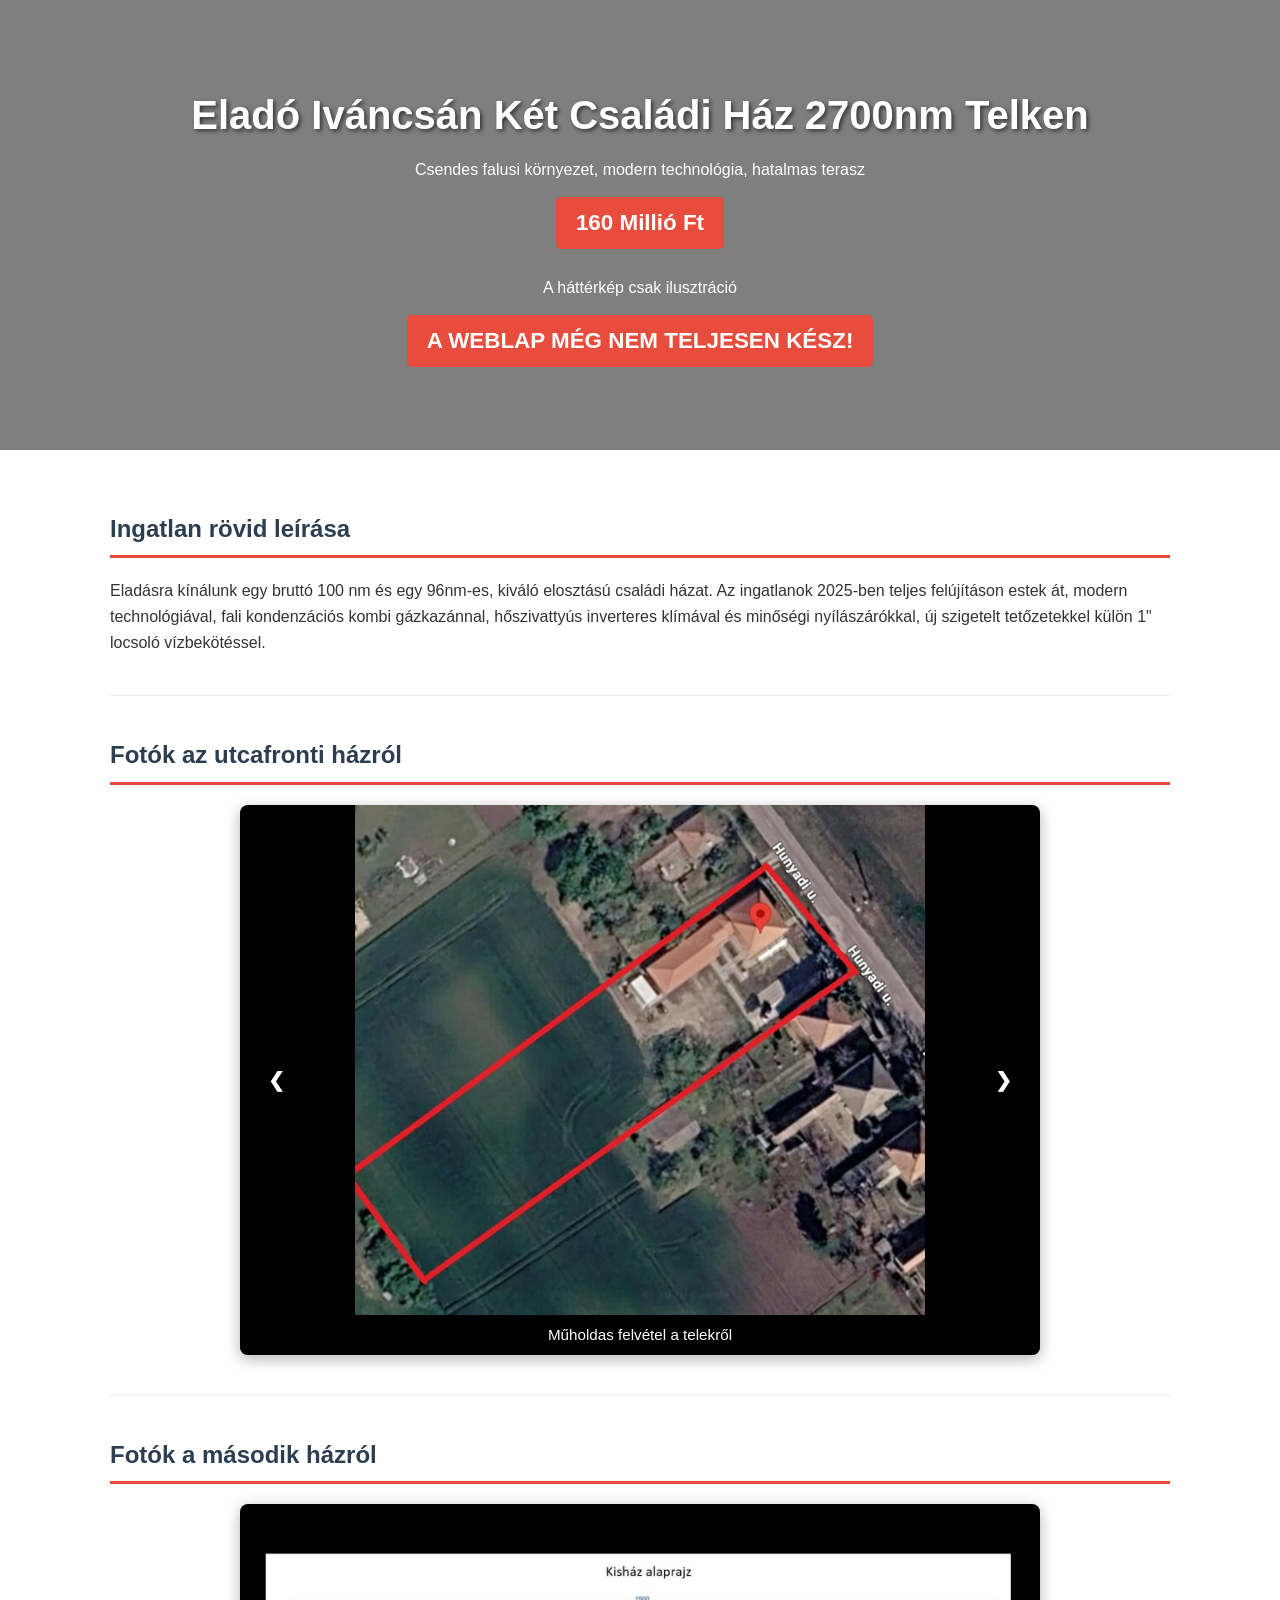
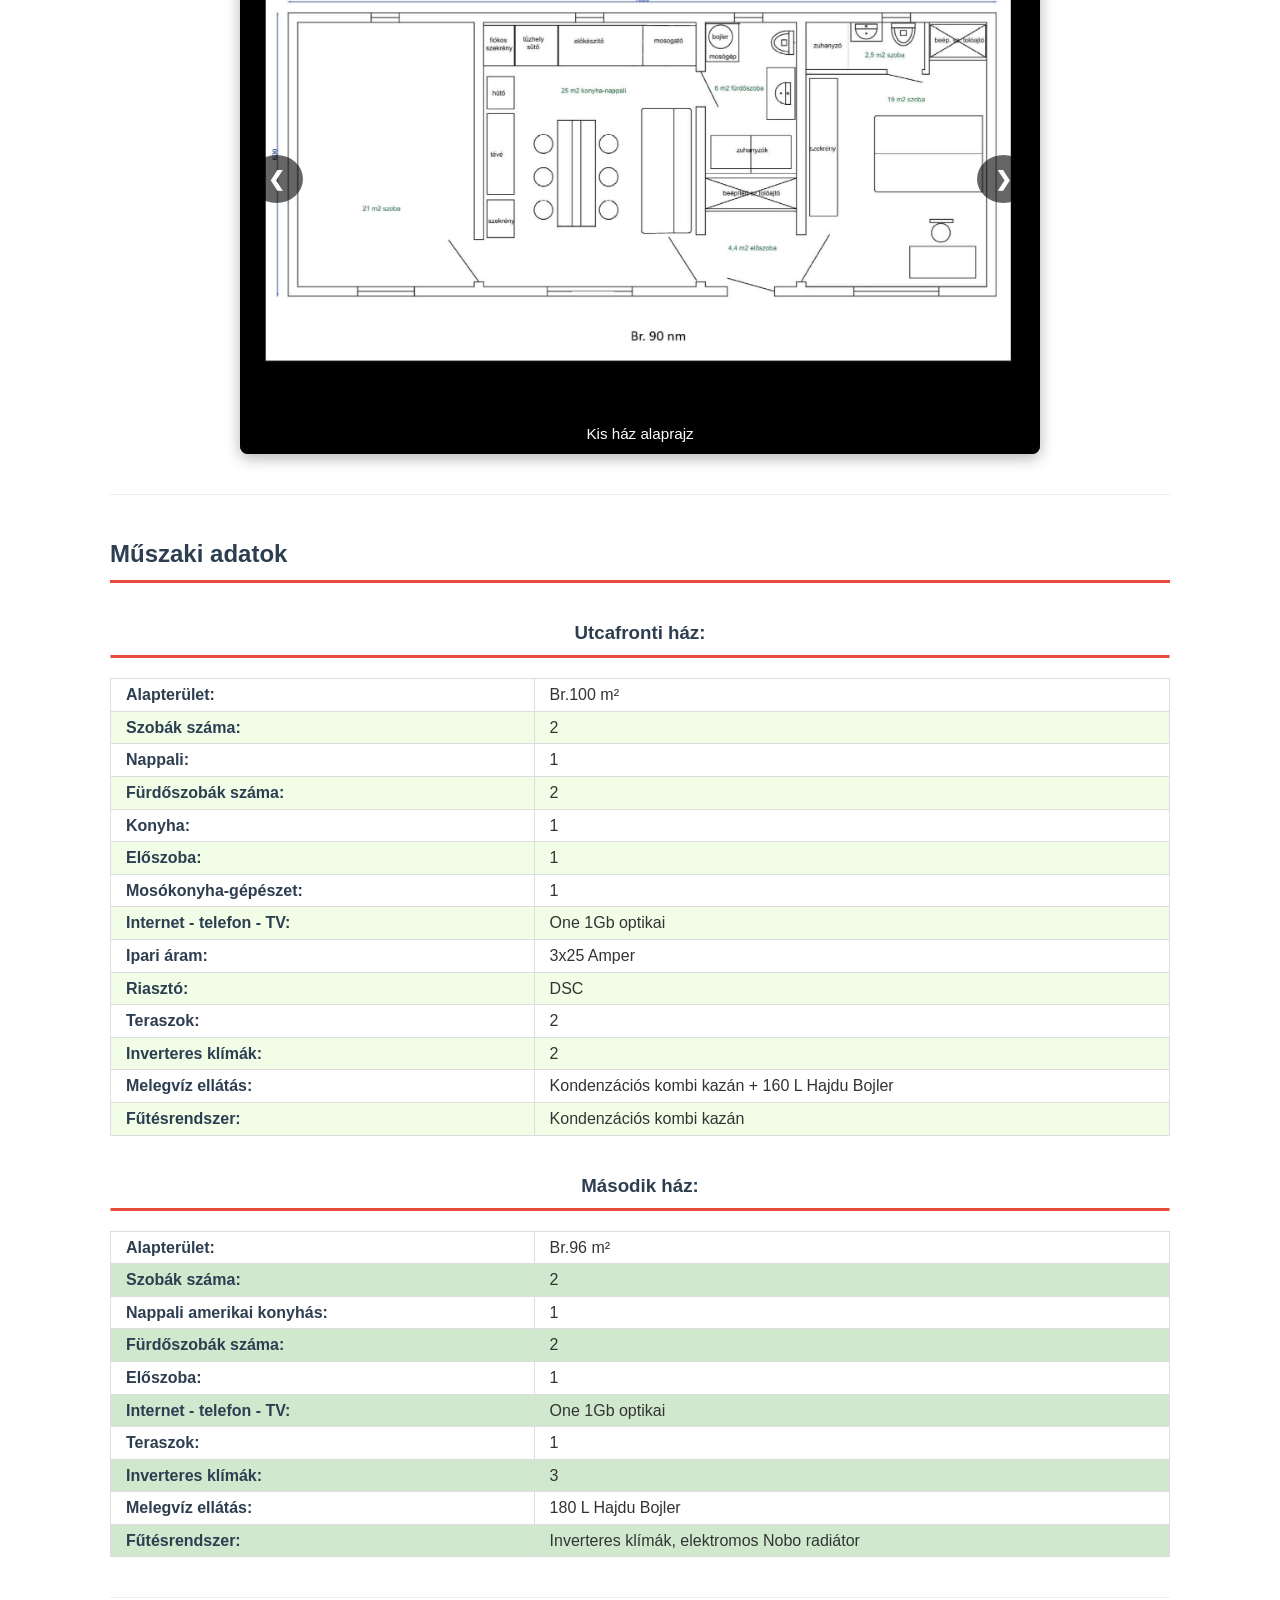
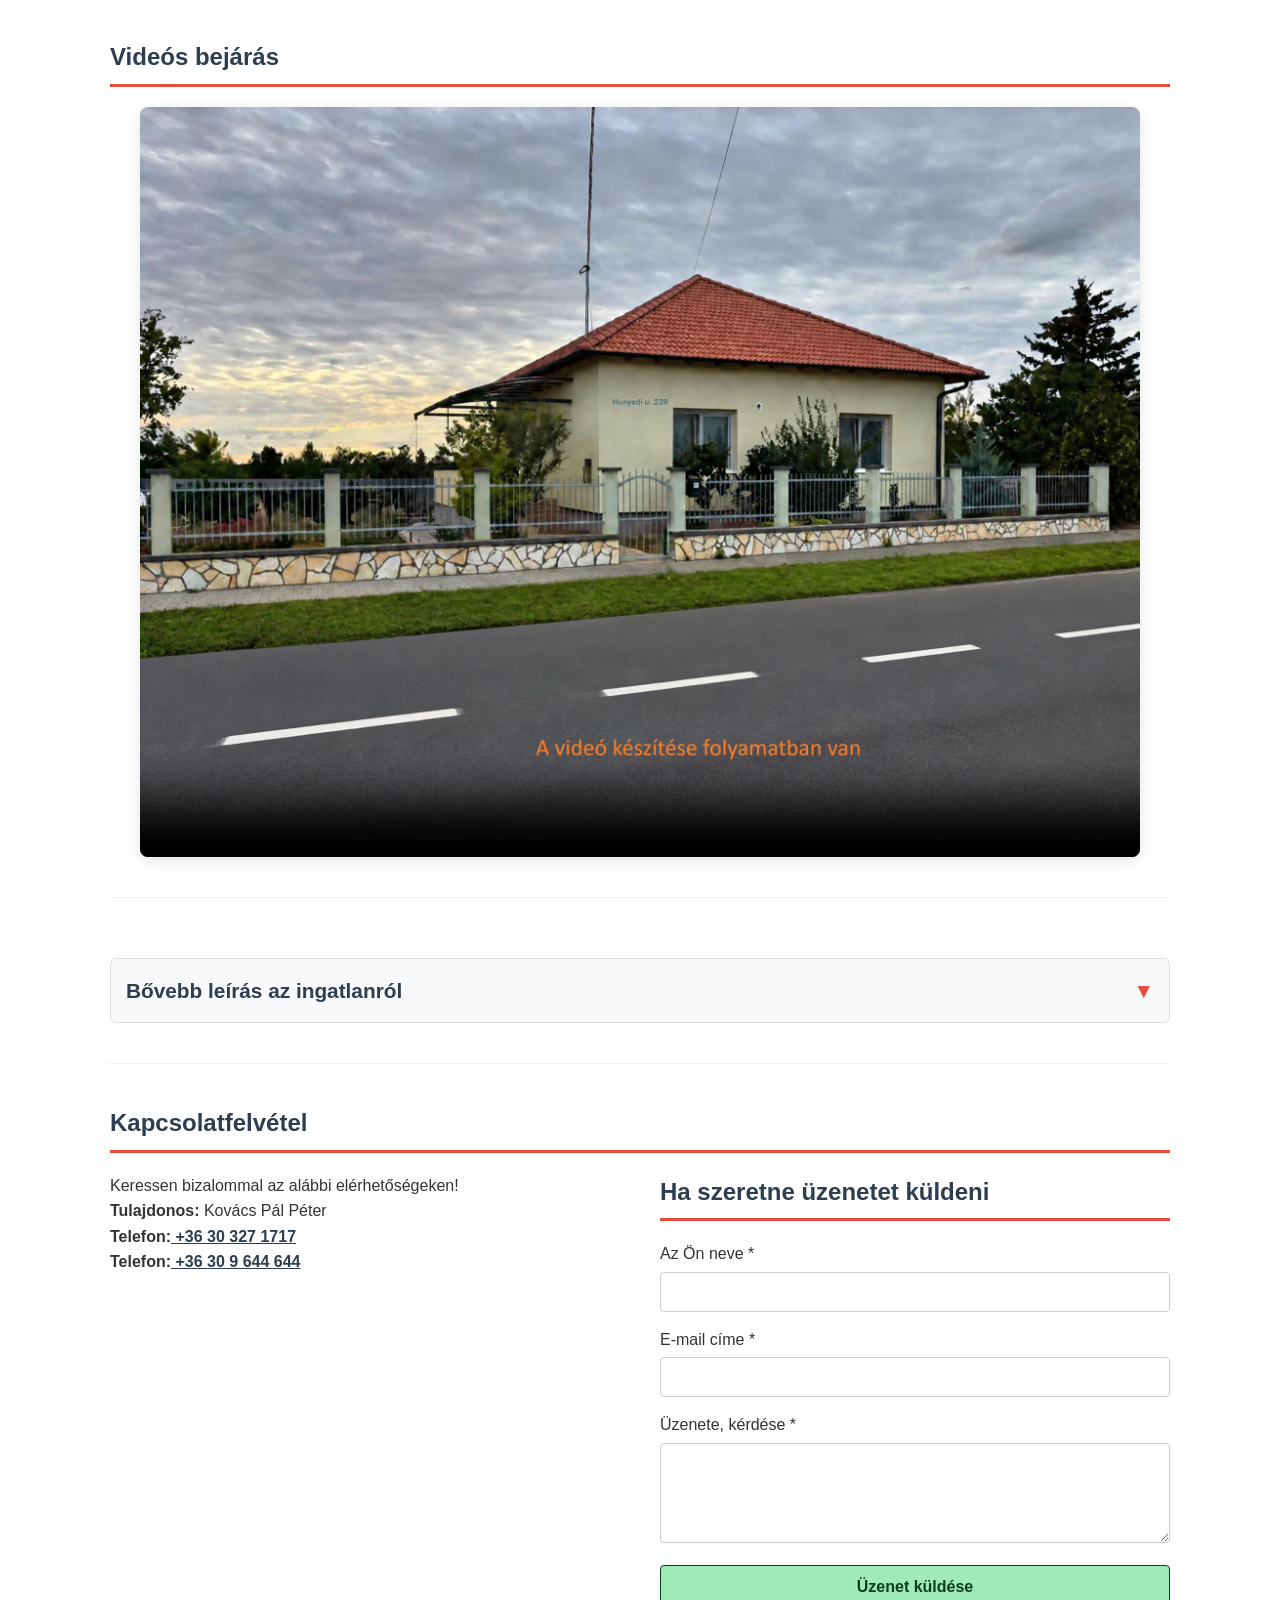
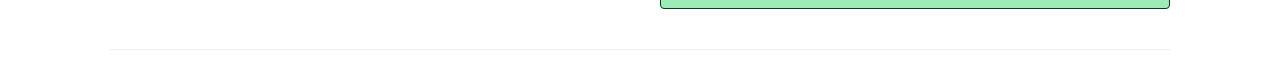
==== index.html @ 89cb0164 "Update image and URL in product schema" ====
<!DOCTYPE html>
<html lang="hu">
	<head>
		<meta charset="UTF-8">
		<meta name="viewport" content="width=device-width, initial-scale=1.0">
		<title>Eladó Családi Ház Iváncsán – Kétgenerációs, modern ingatlan</title>
		
		<!-- Alapvető Keresőoptimalizálási (SEO) beállítások -->
		<meta name="description" content="Eladó két teljesen felújított családi ház Iváncsán, hatalmas 2700 nm-es telken. Modern technológia, hőszivattyús klíma, gázkazán. Nézze meg a fotókat!">
		<meta name="keywords" content="eladó ház Iváncsa, családi ház Iváncsa, ingatlan Iváncsa, kétgenerációs ház Iváncsa, két ház egy telken">
		<meta name="robots" content="index, follow">
		<link rel="canonical" href="https://kamakker.github.io/haz/">

		<!-- STYLE -->
		<link type="text/css" rel="stylesheet" media="all" href="css/index.css">
		
		<!-- JAVASCRIPTEK --> 
		<script type="text/javascript" src="js/galery.js" defer></script>

		<!-- Google Strukturált Adatok -->
		    <script type="application/ld+json">
    {
      "@context": "https://schema.org",
      "@type": "Product",
      "name": "Két családi ház 2700nm telken Iváncsán",
      "description": "Eladó két különálló családi ház Iváncsán egy hatalmas telken. Modern fűtésrendszer, hőszivattyús klímák.",
      "image": "https://kamakker.github.io/haz/img/kert/utcafrontj1.jpg",
      "offers": {
        "@type": "Offer",
        "price": "160000000",
        "priceCurrency": "HUF",
        "priceValidUntil": "2027-12-31",
        "availability": "https://schema.org",
        "url": "https://kamakker.github.io/haz/"
      }
    }
    </script>

		<!-- Közösségi média megjelenés (Facebook, Viber megosztáshoz) -->
		<meta property="og:type" content="website">
		<meta property="og:title" content="Eladó Családi Ház Iváncsán – Kétgenerációs, modern ingatlan">
		<meta property="og:description" content="Eladó két felújított családi ház Iváncsán egy hatalmas, 2700 négyzetméteres telken. Tekintse meg a részleteket!">
		<meta property="og:image" content="https://github.io">
		<meta property="og:url" content="https://kamakker.github.io/haz/">
	</head>

	<body>
		<header class="hero">
			<h1>Eladó Iváncsán Két Családi Ház 2700nm Telken</h1>
			<p>Csendes falusi környezet, modern technológia, hatalmas terasz</p>
			<div class="price-tag">160 Millió Ft</div>
			<p>&nbsp;</p>
			<p>A háttérkép csak ilusztráció</p>
			<p class="price-tag">A WEBLAP MÉG NEM TELJESEN KÉSZ!</p>
		</header>
		
		<div class="container">
			<section id="leiras">
				<h2>Ingatlan rövid leírása</h2>
				<p>Eladásra kínálunk egy bruttó 100 nm és egy 96nm-es, kiváló elosztású családi házat. Az ingatlanok 2025-ben teljes felújításon estek át, modern technológiával, fali kondenzációs kombi gázkazánnal, hőszivattyús inverteres klímával és minőségi nyílászárókkal, új szigetelt tetőzetekkel külön 1" locsoló vízbekötéssel.</p>
			</section>
			
			
			<section id="galeria">
				<h2>Fotók az utcafronti házról</h2>
					<div class="gallery-container">
						<!-- FONTOS: Az ID neve pontosan ez legyen -->
						<div id="utcafrontiContainer"></div> 
						
						<div class="gallery-nav">
							<!-- FONTOS: changeSlide1 függvénnyel hívjuk meg -->
							<button class="prev" onclick="changeSlide1(-1)">&#10094;</button>
							<button class="next" onclick="changeSlide1(1)">&#10095;</button>
						</div>
					</div>

			</section>
			
			<section>
				<h2>Fotók a második házról</h2>
					<div class="gallery-container">
						<!-- FONTOS: Az ID neve pontosan ez legyen -->
						<div id="masodikContainer"></div> 
						
						<div class="gallery-nav">
							<!-- FONTOS: changeSlide2 függvénnyel hívjuk meg -->
							<button class="prev" onclick="changeSlide2(-1)">&#10094;</button>
							<button class="next" onclick="changeSlide2(1)">&#10095;</button>
						</div>
					</div>
			
			</section>
			
			<section id="adatok">
				<h2>Műszaki adatok</h2>
				<table class="specs-table">
					<thead>
						<tr><th colspan="2"><h3>Utcafronti ház:</h3></th></tr>
					</thead>
					<tbody>
						<tr><td class="label">Alapterület:</td><td>Br.100 m²</td></tr>
						<tr><td class="label">Szobák száma:</td><td>2</td></tr>
						<tr><td class="label">Nappali:</td><td>1</td></tr>
						<tr><td class="label">Fürdőszobák száma:</td><td>2</td></tr>
						<tr><td class="label">Konyha:</td><td>1</td></tr>
						<tr><td class="label">Előszoba:</td><td>1</td></tr>
						<tr><td class="label">Mosókonyha-gépészet:</td><td>1</td></tr>
						<tr><td class="label">Internet - telefon - TV:</td><td>One 1Gb optikai</td></tr>
						<tr><td class="label">Ipari áram:</td><td>3x25 Amper</td></tr>
						<tr><td class="label">Riasztó:</td><td>DSC</td></tr>
						<tr><td class="label">Teraszok:</td><td>2</td></tr>
						<tr><td class="label">Inverteres klímák:</td><td>2</td></tr>
						<tr><td class="label">Melegvíz ellátás:</td><td>Kondenzációs kombi kazán + 160 L Hajdu Bojler</td></tr>
						<tr><td class="label">Fűtésrendszer:</td><td>Kondenzációs kombi kazán</td></tr>
					</tbody>
				</table>
				
				<table class="specs-table1">
					<thead>
						<tr><th colspan="2"><h3>Második ház:</h3></th></tr>
					</thead>
					<tbody>
						<tr><td class="label">Alapterület:</td><td>Br.96 m²</td></tr>
						<tr><td class="label">Szobák száma:</td><td>2</td></tr>
						<tr><td class="label">Nappali amerikai konyhás:</td><td>1</td></tr>
						<tr><td class="label">Fürdőszobák száma:</td><td>2</td></tr>
						<tr><td class="label">Előszoba:</td><td>1</td></tr>
						<tr><td class="label">Internet - telefon - TV:</td><td>One 1Gb optikai</td></tr>
						<tr><td class="label">Teraszok:</td><td>1</td></tr>
						<tr><td class="label">Inverteres klímák:</td><td>3</td></tr>
						<tr><td class="label">Melegvíz ellátás:</td><td>180 L Hajdu Bojler</td></tr>
						<tr><td class="label">Fűtésrendszer:</td><td>Inverteres klímák, elektromos Nobo radiátor</td></tr>
					</tbody>
				</table>
			</section>
			
<section id="video">
				<h2>Videós bejárás</h2>
				<div class="video-wrapper">
					<video controls poster="img/kert/utcafrontj1.jpg" style="width: 100%; height: auto;">
						<source src="https://www.w3schools.com/html/mov_bbb.mp4" type="video/mp4">
					</video>
				</div>
			</section>
			
			<section id="plusz">
				<details>
					<summary>Bővebb leírás az ingatlanról</summary>
					<div class="details-content">
						<br>
						<p>Eladó Iváncsán (Fejér Megye) két önálló családi ház 2700nm telken.</p>
						<p>A telek kb. 50%-a ki lett adva művelésre, a 40%-a 3-4 éves gyümölcsfákkal és csemegeszőlővel van betelepítve, 10%-a virágoskert.</p>
						<p>A gyümölcsös kert és a virágoskert automata öntözőrendszerrel van ellátva.</p>
						<p>A házakhoz hatalmas, térköves, részben murvás parkoló tartozik, akár 6-8 autó is be tud állni.</p>
						<p>Az utcafronti kerítés fémelemei és a kapuk is tüzihorgany bevonattal lettek ellátva (nem szükséges festeni), a kerítésalap masszív beton, természetes kővel ellátva és impregnálva.</p>
						<p>A nagykapu kétszárnyas, működtetése Belinka márkájú karos kapunyitóval, ugrókódos távirányítóval történik.</p>
						<p>A parkoló ledvilágítással bevilágítható, ami szintén a kapu távirányító egyik gombjával kapcsolható be illetve ki.</p>
						<p>Az épületek 3 éve teljes átalakításon, modernizáláson mentek át. A csupasz falazatok maradtak csak. 100%-ban cserélve lett a tetőrendszer, a nyílászárók, az elektromos rendszer, az ivóvízrendszer, a csatornarendszer, a fűtésrendszer, a vakolatot és burkolatok.</p>
						<p>A Házak 10 cm hőszigetelést kaptak, így nagyon kedvezőek lettek az energia költségek.</p>
						<p>Az utcafronti ház konyhája, fürdőszobája, előszobája és a gépészeti helység padlófűtéssel van ellátva, a szobák lapradiátorral fűtöttek.</p>
						<p>A hűtésről 2 db. inverteres klima gondoskodik</p>
						<p>A ház riasztóval ellátott, One 1Gb-os optikai kábel biztosítja az internet elérést, a telefon és a TV szolgáltatást.</p>
						<p>Az épületekhez tartozik egy fedett kis kávézó terasz és egy nagy részben (90%) fedett terasz is</p>
						<p>Az utcafronti ház alatt pince található három különálló helységgel, az egyik külön is zárható</p>
						<p>A második ház teljes egészében klimatizált, a nyílászárók szúnyoghálóval ellátottak</p>
						<p>A kertben található egy 12 méter mély ásott kút, melynek víze a pincébe elhelyezett 1000l IBC tartályba szivattyúzható (a KPE vezeték kiépítve)</p>
						<p>A kút mellet található egy esővíz tároló (Kb. 6 m3) amely a tető csatornákból lefolyó vízet gyűjti össze</p>
						<p>A második ház mellett egy 3x6 méteres zárható fém garázs, amely műhely és a kerti szerszámok tárolására is használható</p>
						<p>Az ingatlantól 30 méterre van a buszmegálló, kb. 1000 méterre a vasútállomás</p>
						<p>Kb. 500 méterre van egy nagy Reál bolt, a Polgármesteri Hivatal, Iskola, Óvoda, Uszoda a falu központjában található</p>
						<p>A faluban van Építőanyag kereskedés, Építők Boltja, Autó és gumiszerelő, Üzemenyagtöltő állomás autómosóval stb...</p><br>
						<h3>Miért lenne jó itt lakni?</h3><br>
						<p>Szép, biztonságos község, Rendőrőrs, Polgárőrség vigyázza a rendet, Budapest közelsége, jó munkalehetőségek, jó hivatalvezetés, M6 autópálya két közvetlen felhajtással, gazdálkodási lehetőség, jó levegő, lassabb életvitel</p>
						<h3>Milyen lehetőségekkel rendelkezik az ingatlan?</h3><br>
						<p>Iváncsán épült a Koreai SK Gyár, Kulcson a Hankok Gumigyár ezért nagy igény van bérbevehető ingatlanokra. Az eladó házak egyike vagy akár mindkettő is bérbeadható, (várható jövedelem 800 000-1.000 000 Ft/hó)</p>
						<p>Az ingatlan gazdálkodásra - fóliás zöldségtermesztésre, állattartásra is alkalmas, a lehetőségeknek csak a fantázia adhat határt</p>
						<br>

					</div>
				</details>
			</section>
			
			<section id="kapcsolat">
				<h2>Kapcsolatfelvétel</h2>

				<div class="contact-grid">
					<!-- BAL OLDAL: Csak a tiszta adatok -->
					<div>
						<p>Keressen bizalommal az alábbi elérhetőségeken!</p>
						<p><strong>Tulajdonos:</strong> Kovács Pál Péter</p>
						<p><strong>Telefon:</strong><a href="tel:+36303271717 " style="color: var(--primary); font-weight: bold;"> +36 30 327 1717</a></p>
						<p><strong>Telefon:</strong><a href="tel:+36309644644 " style="color: var(--primary); font-weight: bold;"> +36 30 9 644 644</a></p>
					</div>
					
					<!-- JOBB OLDAL -->
					<div>
						<!-- JAVÍTÁS: bekerült az id="contactForm" -->
						<form action="https://formspree.io/f/xyezyyze" method="POST" id="contactForm">
					
							<div class="form-group">
								<h2>Ha szeretne üzenetet küldeni</h2>
								<label>Az Ön neve *</label>
								<input type="text" name="Név" class="form-control" required>
							</div>	

							<div class="form-group">
								<label>E-mail címe *</label>
								<input type="email" name="Email" class="form-control" required>
							</div>
							
							<div class="form-group">
								<label>Üzenete, kérdése *</label>
								<textarea name="Üzenet" class="form-control" required></textarea>
							</div>
							
							<button type="submit" class="btn-submit">Üzenet küldése</button>
							<div id="formStatus" class="form-status"></div>
						</form>
					</div>			
				</div>
			</section>		
		</div>

			<!-- AJAX küldő és törlő script -->
		<script type="text/javascript" src="js/kuld.js" defer></script>
	</body>
</html>
---- css/index.css ----
:root {
    --primary: #2c3e50;
    --accent: #e74c3c;
    --light: #f8f9fa;
    --dark: #333;
    --h3: #BCFABF;
}
* { box-sizing: border-box; margin: 0; padding: 0; font-family: 'Segoe UI', sans-serif; }
body { color: var(--dark); line-height: 1.6; background-color: #fff; }
.container { max-width: 1100px; margin: 0 auto; padding: 20px; }
.hero {
    background: linear-gradient(rgba(0,0,0,0.5), rgba(0,0,0,0.5)), url('https://images.unsplash.com/photo-1564013799919-ab600027ffc6?auto=format&fit=crop&w=1200&q=80') no-repeat center center/cover;
    height: 50vh; color: white; display: flex; flex-direction: column; justify-content: center; align-items: center; text-align: center; padding: 20px;
}
.hero h1 { font-size: 2.5rem; margin-bottom: 10px; text-shadow: 2px 2px 4px rgba(0,0,0,0.6); }
.price-tag { background-color: var(--accent); padding: 8px 20px; border-radius: 5px; margin-top: 15px; font-weight: bold; font-size: 1.4rem; }
section { padding: 40px 0; border-bottom: 1px solid #eee; }
h2 { color: var(--primary); margin-bottom: 20px; position: relative; padding-bottom: 10px; }
h2::after { content: ''; position: absolute; left: 0; bottom: 0; width: 100%; height: 3px; background-color: var(--accent); display: inline-block; }

h3 { text-align: center; /* Visszakényszeríti a szöveget középre */
    color: var(--primary);
    margin-top: 15px;
    margin-bottom: 20px;
    position: relative;
    padding-bottom: 10px;
    display: inline-block; /* Biztosítja, hogy a díszítővonal pontosan a szöveg közepéhez igazodjon */
    width: 100%;	
}
	
h3::after { 
	content: ''; 
	position: absolute;  
	bottom: 0; 
    left: 50%; /* Elmozdítja a vonal elejét a szöveg közepéig... */
    transform: translateX(-50%); /* ...majd a saját szélességének felével visszahúzza, így tökéletesen középre kerül */
    height: 3px;
    background-color: var(--accent);
	display: inline-block; /* Biztosítja, hogy a díszítővonal pontosan a szöveg közepéhez igazodjon */
    width: 100%; /* A vonal hossza (szélessége) */
}

/* --- GALÉRIA --- */
/* 1. A galéria fix méretű külső doboza fekete háttérrel */
.gallery-container {
    position: relative;
    max-width: 800px;
    margin: 0 auto;
    height: 550px;             /* FIX MAGASSÁG: A konténer mérete fix marad */
    background-color: #000000; /* TISZTA FEKETE HÁTTÉR: Az üres területek feketék lesznek */
    border-radius: 8px;
    box-shadow: 0 4px 15px rgba(0,0,0,0.3);
    overflow: hidden;
}

/* 2. A diák tárolója - kitölti a fix dobozt */
.gallery-slides {
    display: none;
    width: 100%;
    height: 100%;
    position: absolute;
    top: 0;
    left: 0;
}

/* 3. A KÉPEK IGAZÍTÁSA: GARANTÁLTAN TELJES KÉP LEVÁGÁS NÉLKÜL */
.gallery-slides img {
    width: 100%;
    height: calc(100% - 40px); /* Biztosítunk 40px helyet alul a feliratnak */
    object-fit: contain;       /* JAVÍTVA: A teljes képet mutatja, SOHA NEM VÁGJA LE */
    position: absolute;
    top: 0;
    left: 0;
}

/* 4. A feliratcsík - fixen a fekete doboz aljára rögzítve */
.caption-container {
    position: absolute;
    bottom: 0;
    left: 0;
    width: 100%;
    height: 40px;
    line-height: 20px;
    text-align: center;
    background-color: rgba(0, 0, 0, 0.9);
    padding: 10px;
    color: white;
    font-size: 0.95rem;
    box-sizing: border-box;
    z-index: 5;
}

/* 5. A navigációs nyilak - FIXEN KÖZÉPEN */
.gallery-nav {
    position: absolute;
    top: 50%;                  /* Függőlegesen hajszálpontosan középre teszi */
    transform: translateY(-50%);
    width: 100%;
    display: flex;
    justify-content: space-between;
    padding: 0 15px;
    box-sizing: border-box;
    pointer-events: none;      /* Nem takarja le a képet */
    z-index: 10;               /* Biztosan a kép felett marad */
}

.prev, .next {
    cursor: pointer;
    background-color: rgba(0, 0, 0, 0.6);
    color: white;
    font-weight: bold;
    font-size: 24px;
    padding: 12px 18px;
    border-radius: 50%;
    border: 1px solid rgba(255, 255, 255, 0.2);
    user-select: none;
    transition: background-color 0.2s;
    pointer-events: auto;      /* Kattintható marad */
}

.prev:hover, .next:hover {
    background-color: rgba(231, 76, 60, 0.9); /* Rámutatáskor az akcentus színre vált (pl. piros) */
}

/* 6. Mobiloptimalizálás: telefonon alacsonyabb a fix konténer, de a szabályok ugyanazok */
@media (max-width: 768px) {
    .gallery-container {
        height: 380px;         /* Telefonon fixen 380px magas lesz */
    }
    .prev, .next {
        padding: 8px 14px;
        font-size: 18px;
    }
}

.gallery-nav { position: absolute; top: 50%; width: 100%; display: flex; justify-content: space-between; transform: translateY(-50%); padding: 0 10px; z-index: 10; } /* FIX 3: Navigációs gombok előtérbe hozása */
.prev, .next { cursor: pointer; background-color: rgba(0, 0, 0, 0.6); color: white; font-weight: bold; font-size: 20px; padding: 12px 18px; border-radius: 50%; border: none; }
.caption-container { text-align: center; background-color: rgba(0,0,0,0.8); padding: 10px; color: white; }

/* --- MŰSZAKI ADATOK TÁBLÁZATOK --- */
.specs-table, .specs-table1 { width: 100%; border-collapse: collapse; }
.specs-table { margin-bottom: 20px; }

.specs-table tr:nth-child(even) { background-color: #F1FDE7; }
.specs-table1 tr:nth-child(even) { background-color: #D0E9CE; }
.specs-table td, .specs-table1 td { padding: 3px 15px; border: 1px solid #ddd; } /* Javított padding a jobb olvashatóságért */
.specs-table td.label, .specs-table1 td.label { font-weight: bold; color: var(--primary); width: 40%; } /* FIX 1: Második táblázat oszlopszélesség javítás */

/* --- VIDEÓ --- */
.video-wrapper { max-width: 1000px; margin: 0 auto; border-radius: 8px; overflow: hidden; box-shadow: 0 4px 15px rgba(0,0,0,0.1); }
video { width: 100%; display: block; } /* FIX 2: Videó fekete sáv és padding hiba javítása */

/* --- KAPCSOLAT ÉS ŰRLAP --- */
.contact-grid { display: grid; grid-template-columns: 1fr 1fr; gap: 40px; }
.form-group { margin-bottom: 15px; }
.form-group label { display: block; margin-bottom: 5px; font-weight: 500; }
.form-control { width: 100%; padding: 10px; border: 1px solid #ccc; border-radius: 4px; font-size: 1rem; }
textarea.form-control { resize: vertical; height: 100px; }
.btn-submit { background-color: #9DECB7; color: #0C3C1C; padding: 12px 25px; border: 1px solid #0C3C1C; border-radius: 4px; cursor: pointer; font-size: 1rem; font-weight: bold; width: 100%; transition: background-color 0.2s; }
.btn-submit:hover { background-color: #04AA6D; color: white; }
.form-status { 
    margin-top: 15px; 
    padding: 12px; 
    border-radius: 4px; 
    font-weight: bold; 
    display: none; /* Alapértelmezetten rejtve van */
    text-align: center;
    animation: fadeIn 0.3s ease;
}
.status-success { 
    display: block; /* Megjelenítjük */
    background-color: #d4edda; 
    color: #155724; 
    border: 1px solid #c3e6cb; 
}
.status-error { 
    display: block; /* Megjelenítjük */
    background-color: #f8d7da; 
    color: #721c24; 
    border: 1px solid #f5c6cb; 
}

/* --- RESPONSIVE BEÁLLÍTÁSOK (MOBIL) --- */
@media (max-width: 768px) { 
    .contact-grid { grid-template-columns: 1fr; } 
    .gallery-slides img { height: 300px; } /* Kicsit megemeltem a mobil magasságot a jobb arányokért */
    .specs-table td, .specs-table1 td { padding: 8px 10px; font-size: 0.9rem; } /* Mobilon kompaktabb táblázat */
}

/* --- LENYÍLÓ RÉSZ (DETAILS) --- */
details {
    background-color: var(--light);
    border: 1px solid #ddd;
    border-radius: 6px;
    padding: 15px;
    margin-top: 20px;
    transition: all 0.3s ease;
}
details[open] { box-shadow: 0 4px 10px rgba(0,0,0,0.05); }
summary {
    font-size: 1.3rem;
    font-weight: 600;
    color: var(--primary);
    cursor: pointer;
    list-style: none;
    display: flex;
    align-items: center;
    justify-content: space-between;
    user-select: none;
}
summary::-webkit-details-marker { display: none; }
summary::after {
    content: '▼';
    font-size: 1,5rem;
    color: var(--accent);
    transition: transform 0.3s ease;
}
details[open] summary::after { transform: rotate(180deg); }
.details-content {
    margin-top: 15px;
    padding-top: 15px;
    border-top: 1px solid #e0e0e0;
    animation: fadeIn 0.4s ease;
}
@keyframes fadeIn {
    from { opacity: 0; transform: translateY(-5px); }
    to { opacity: 1; transform: translateY(0); }
}
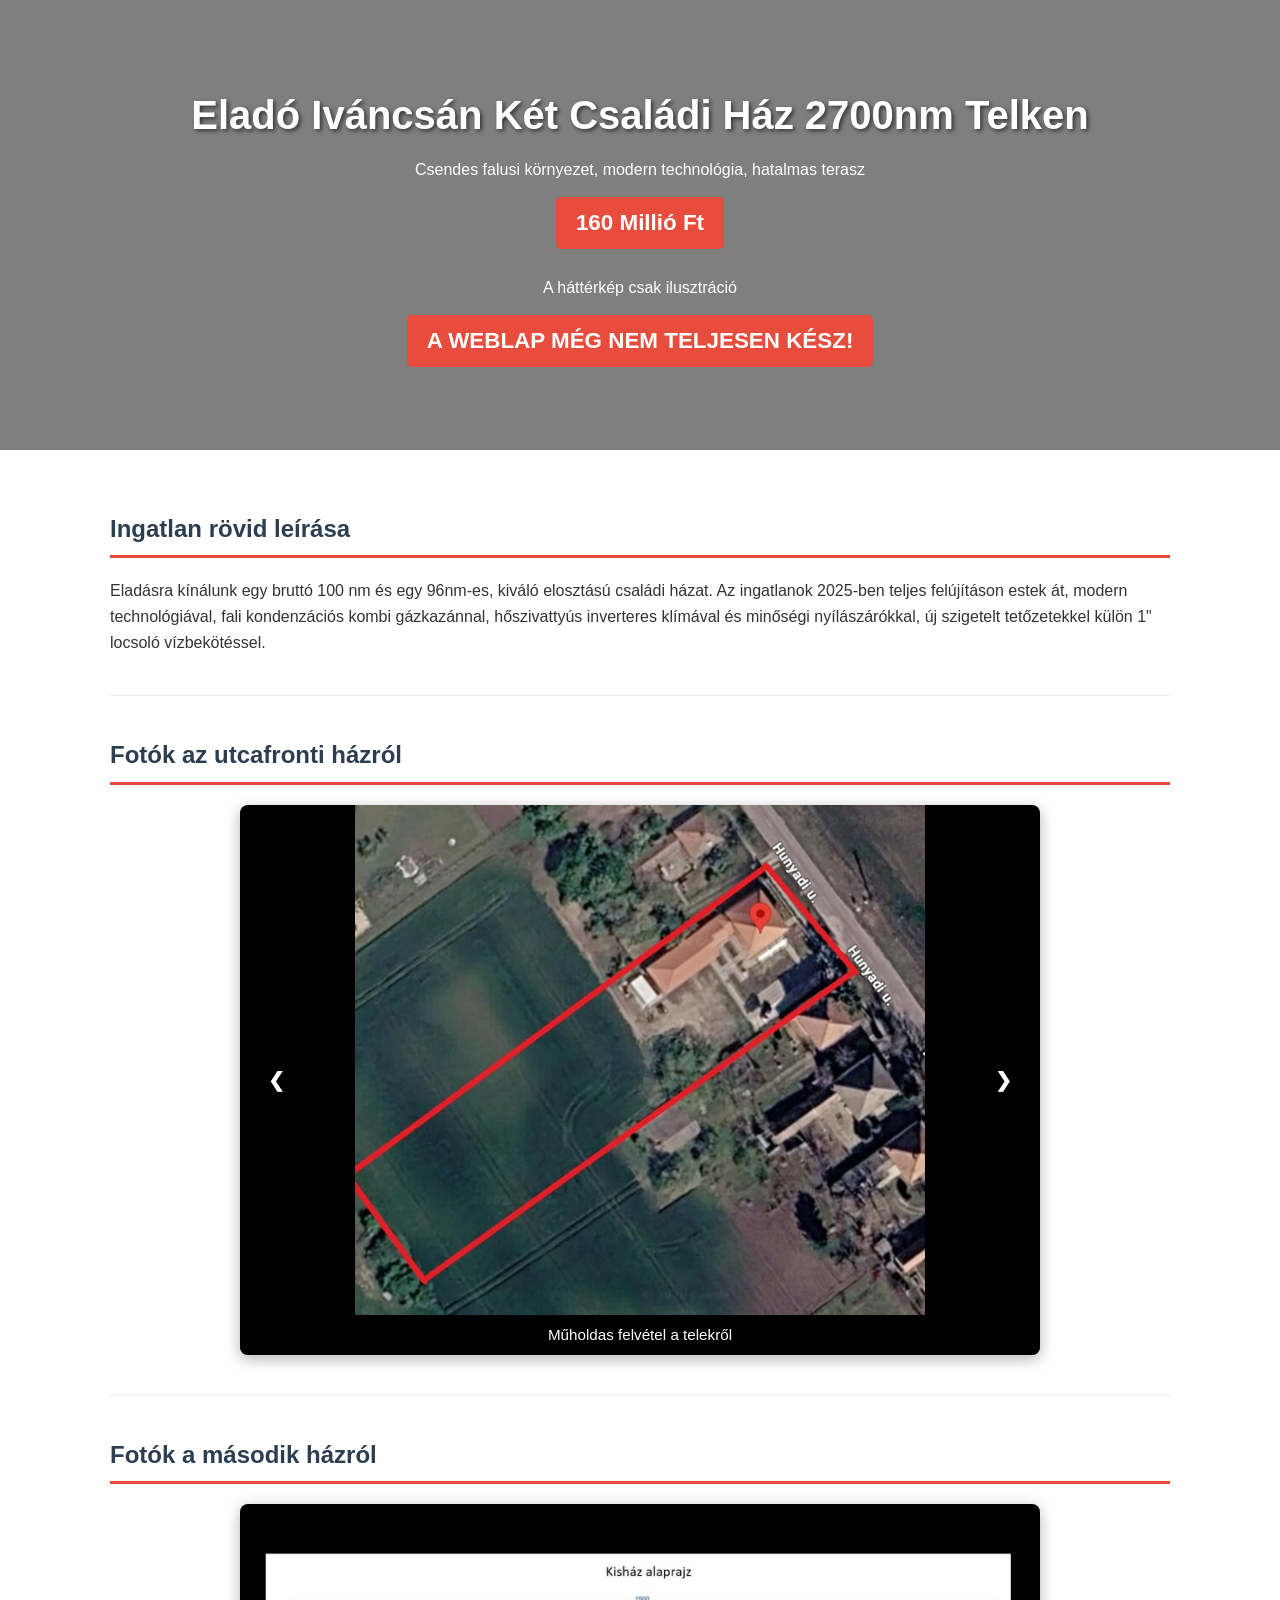
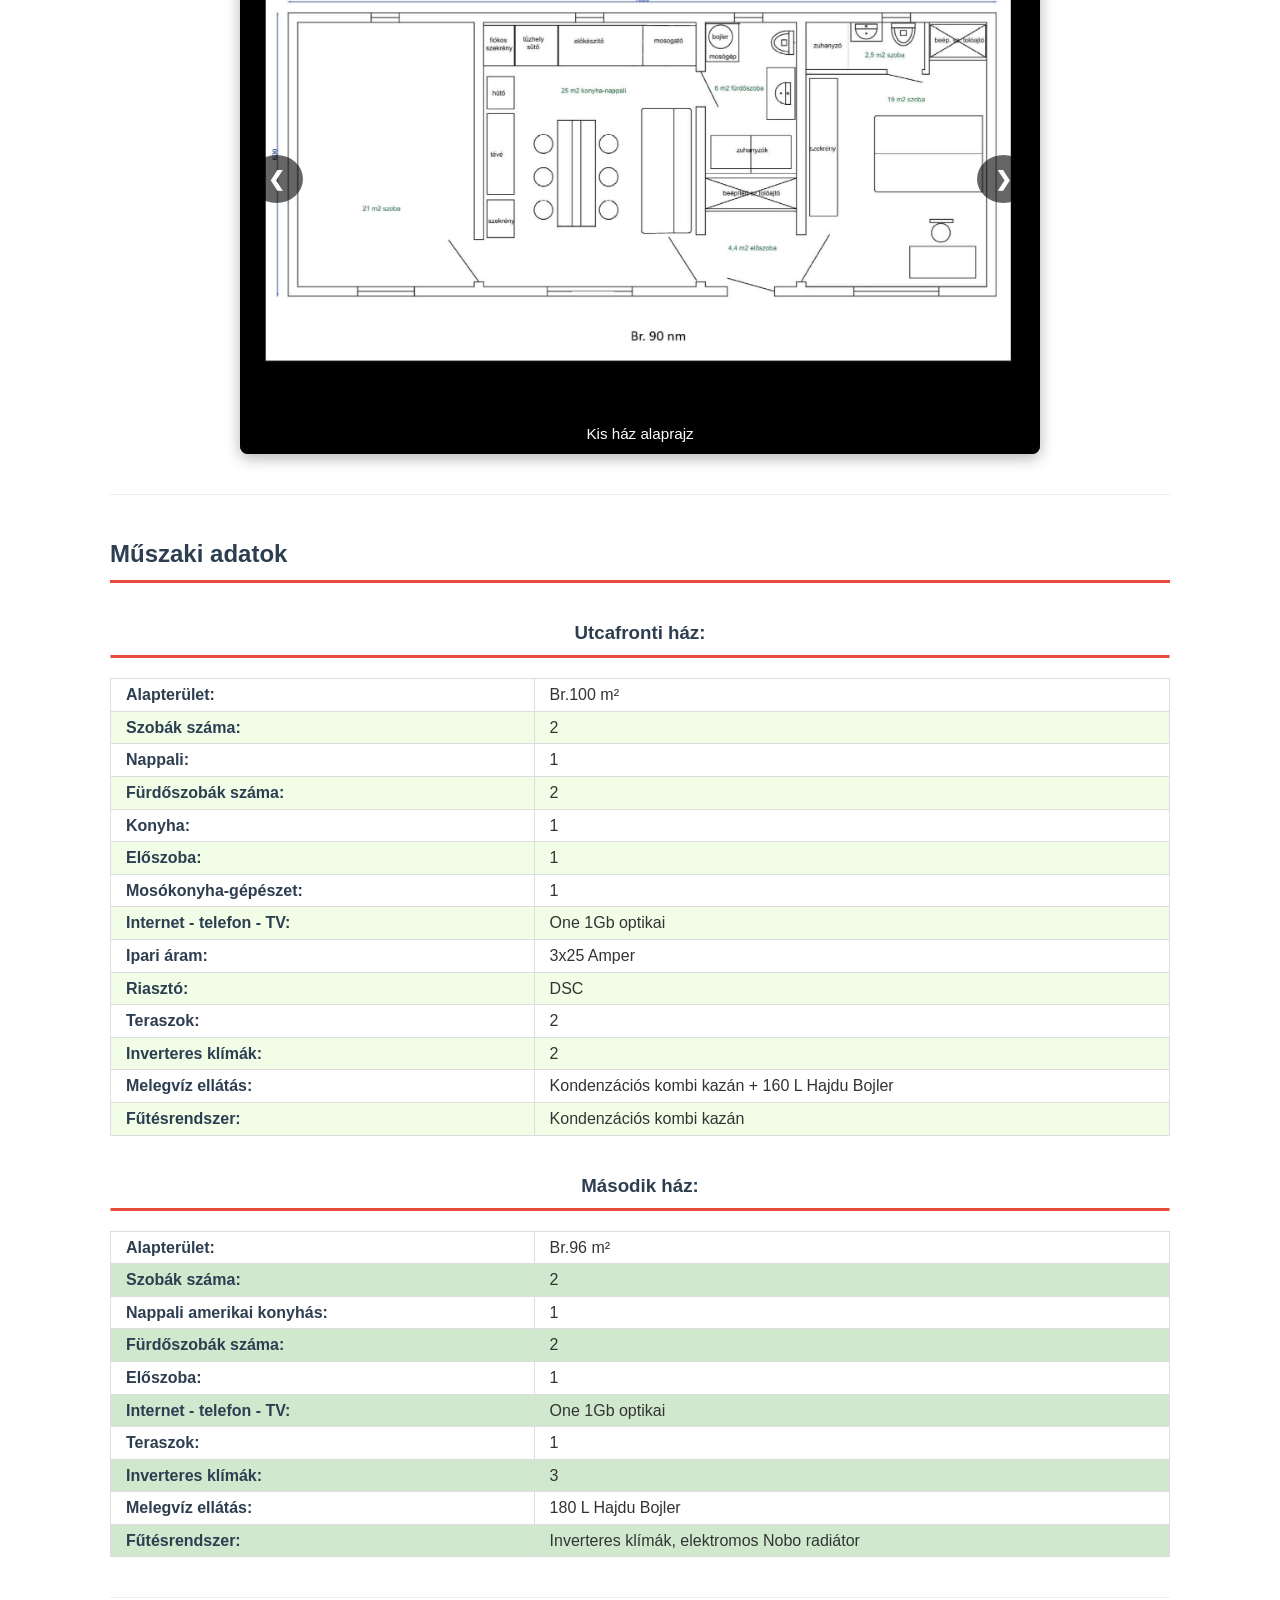
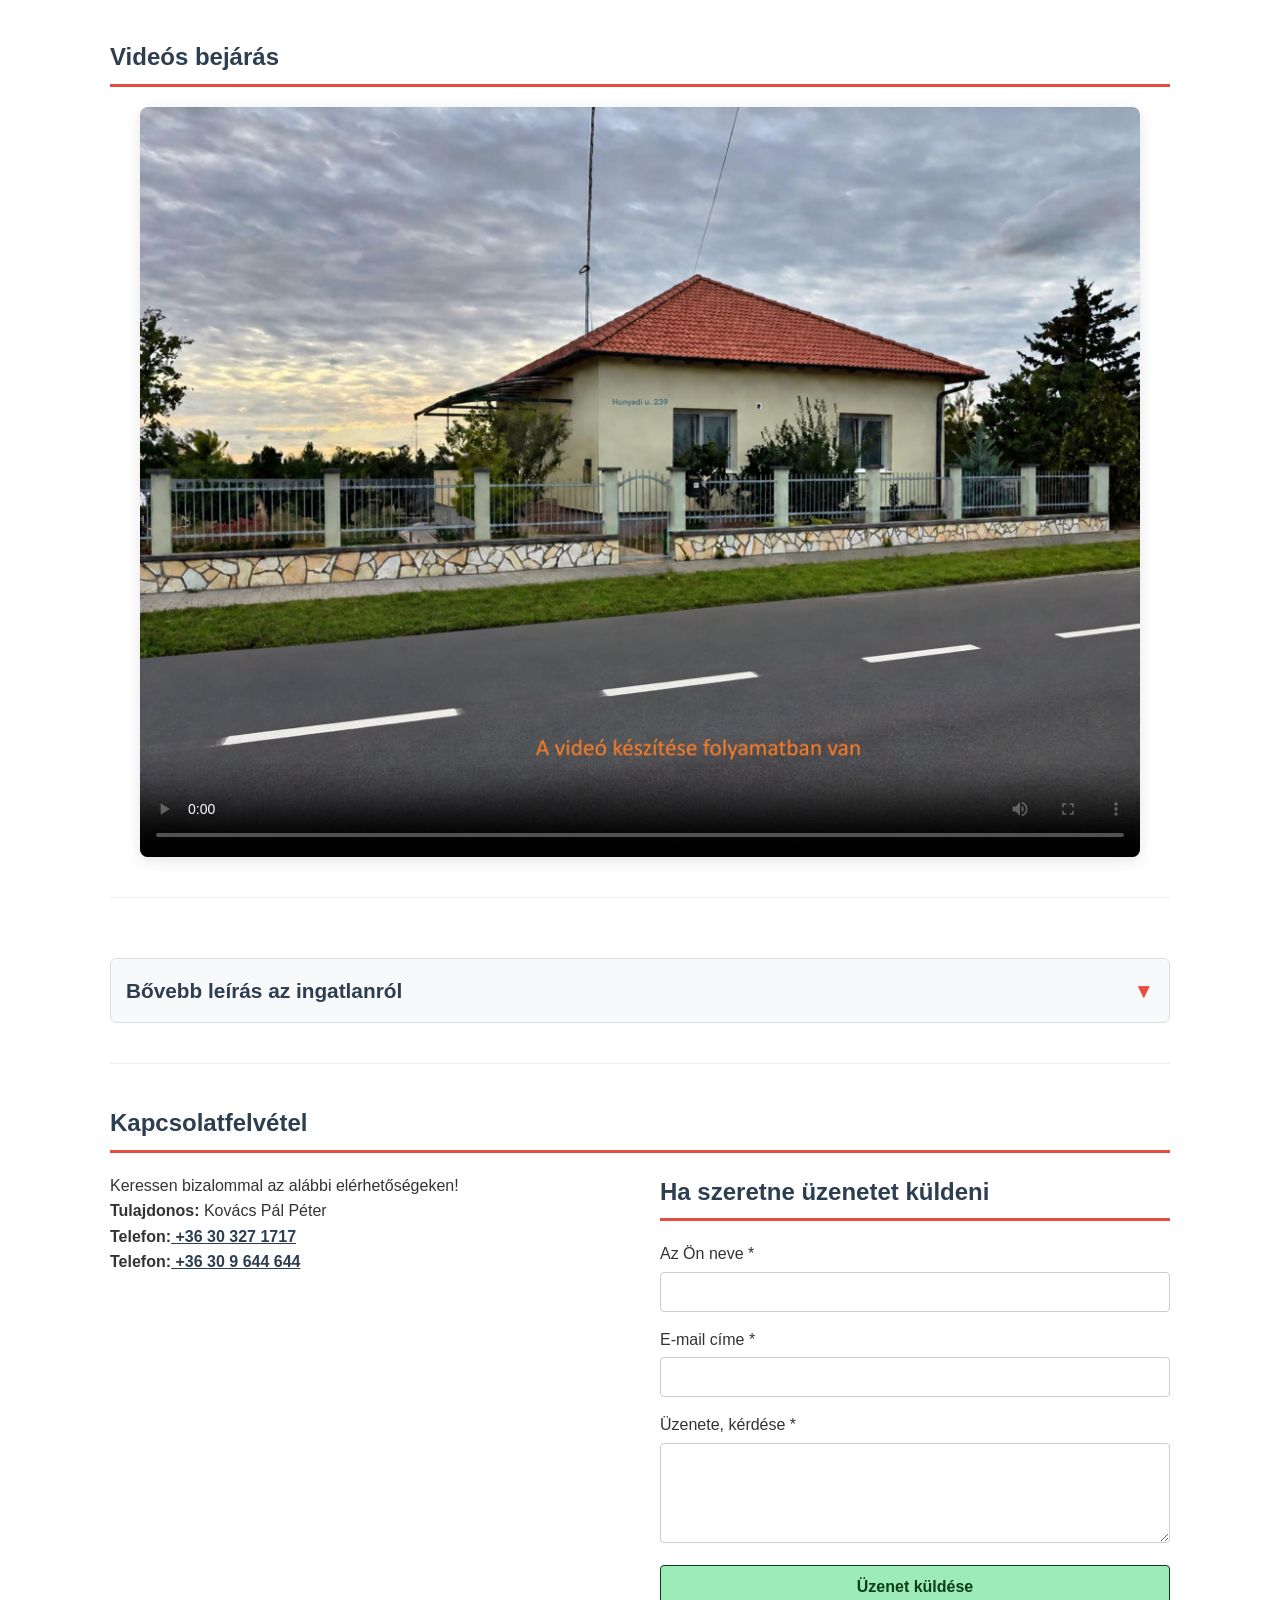
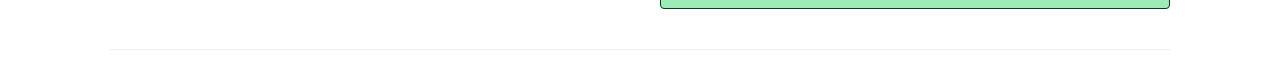
==== commit b1b70ff7: "Update image URLs in index.html" ====
--- a/index.html
+++ b/index.html
@@ -24,7 +24,7 @@
       "@type": "Product",
       "name": "Két családi ház 2700nm telken Iváncsán",
       "description": "Eladó két különálló családi ház Iváncsán egy hatalmas telken. Modern fűtésrendszer, hőszivattyús klímák.",
-      "image": "https://kamakker.github.io/haz/img/kert/utcafrontj1.jpg",
+      "image": "https://kamakker.github.io/haz/img/kert/utcafrontj.jpg",
       "offers": {
         "@type": "Offer",
         "price": "160000000",
@@ -40,7 +40,7 @@
 		<meta property="og:type" content="website">
 		<meta property="og:title" content="Eladó Családi Ház Iváncsán – Kétgenerációs, modern ingatlan">
 		<meta property="og:description" content="Eladó két felújított családi ház Iváncsán egy hatalmas, 2700 négyzetméteres telken. Tekintse meg a részleteket!">
-		<meta property="og:image" content="https://github.io">
+		<meta property="og:image" content="https://kamakker.github.io/haz/img/kert/utcafrontj.jpg">
 		<meta property="og:url" content="https://kamakker.github.io/haz/">
 	</head>
 
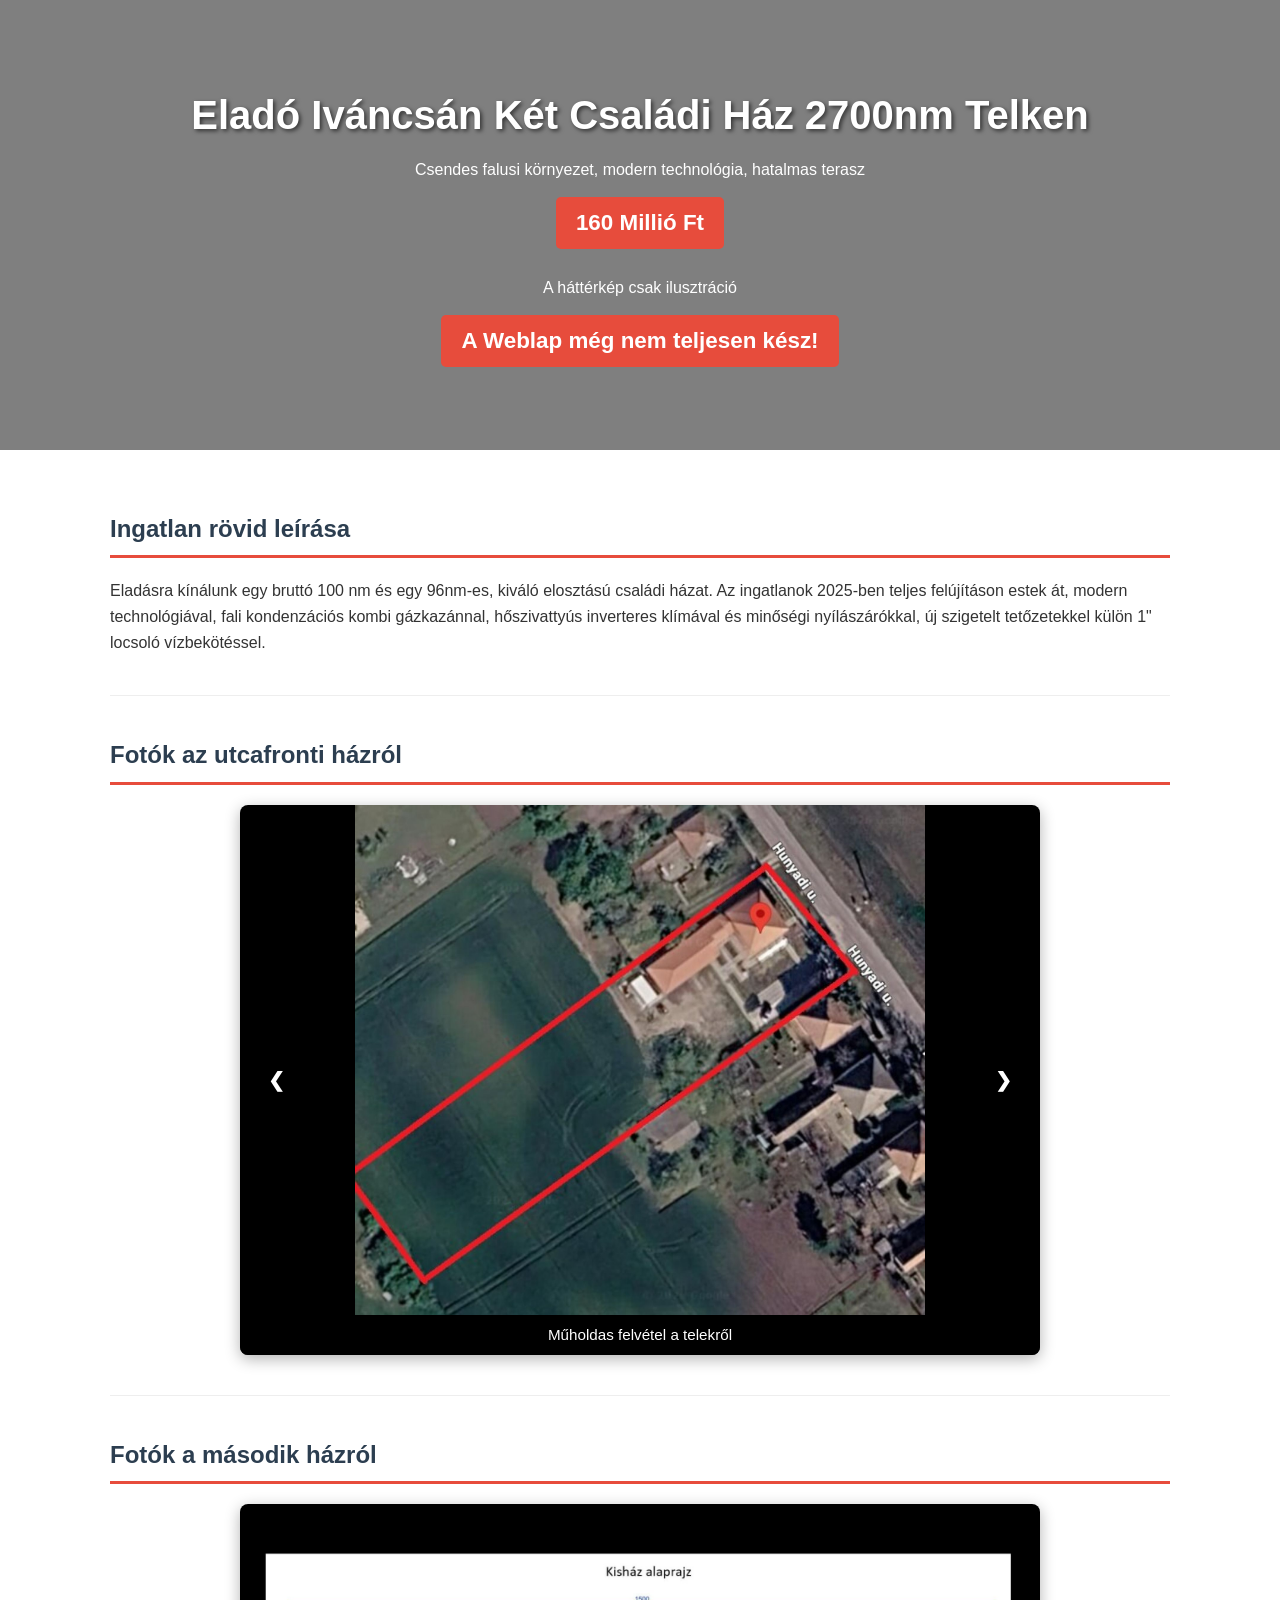
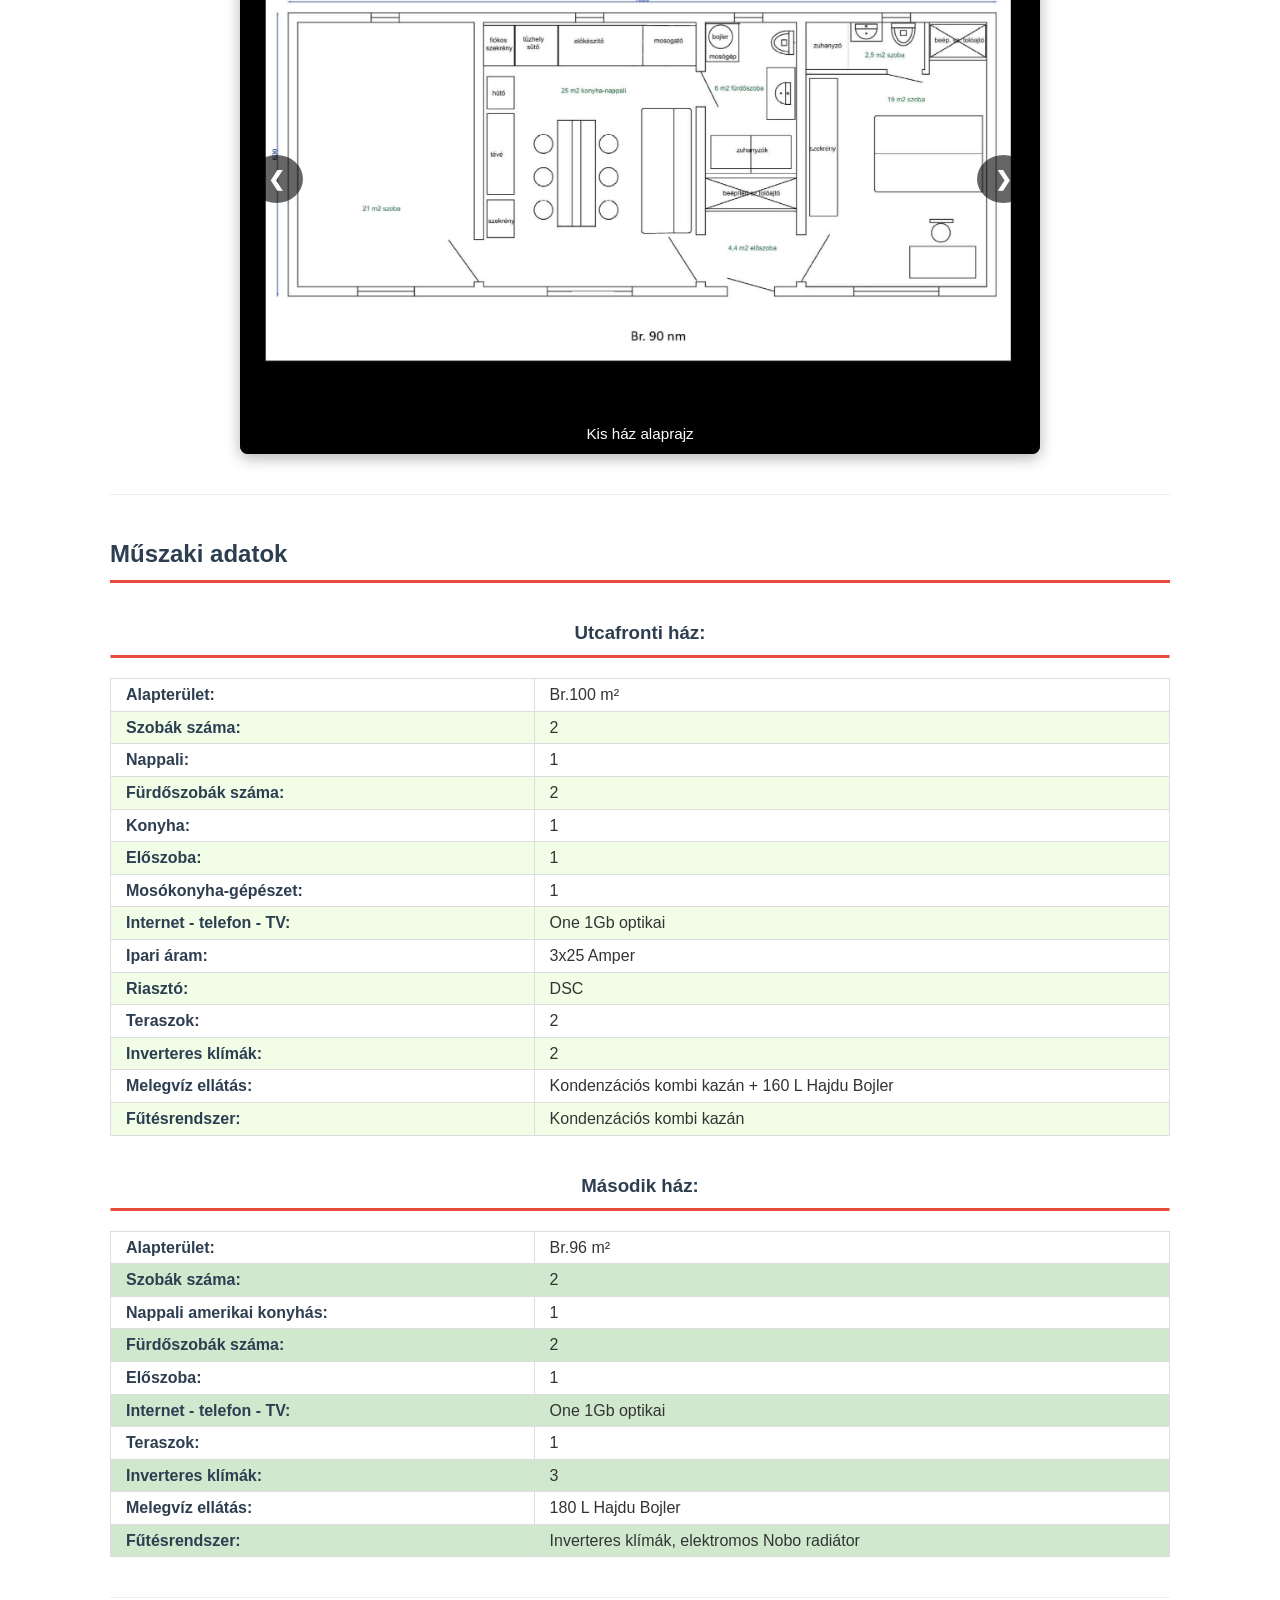
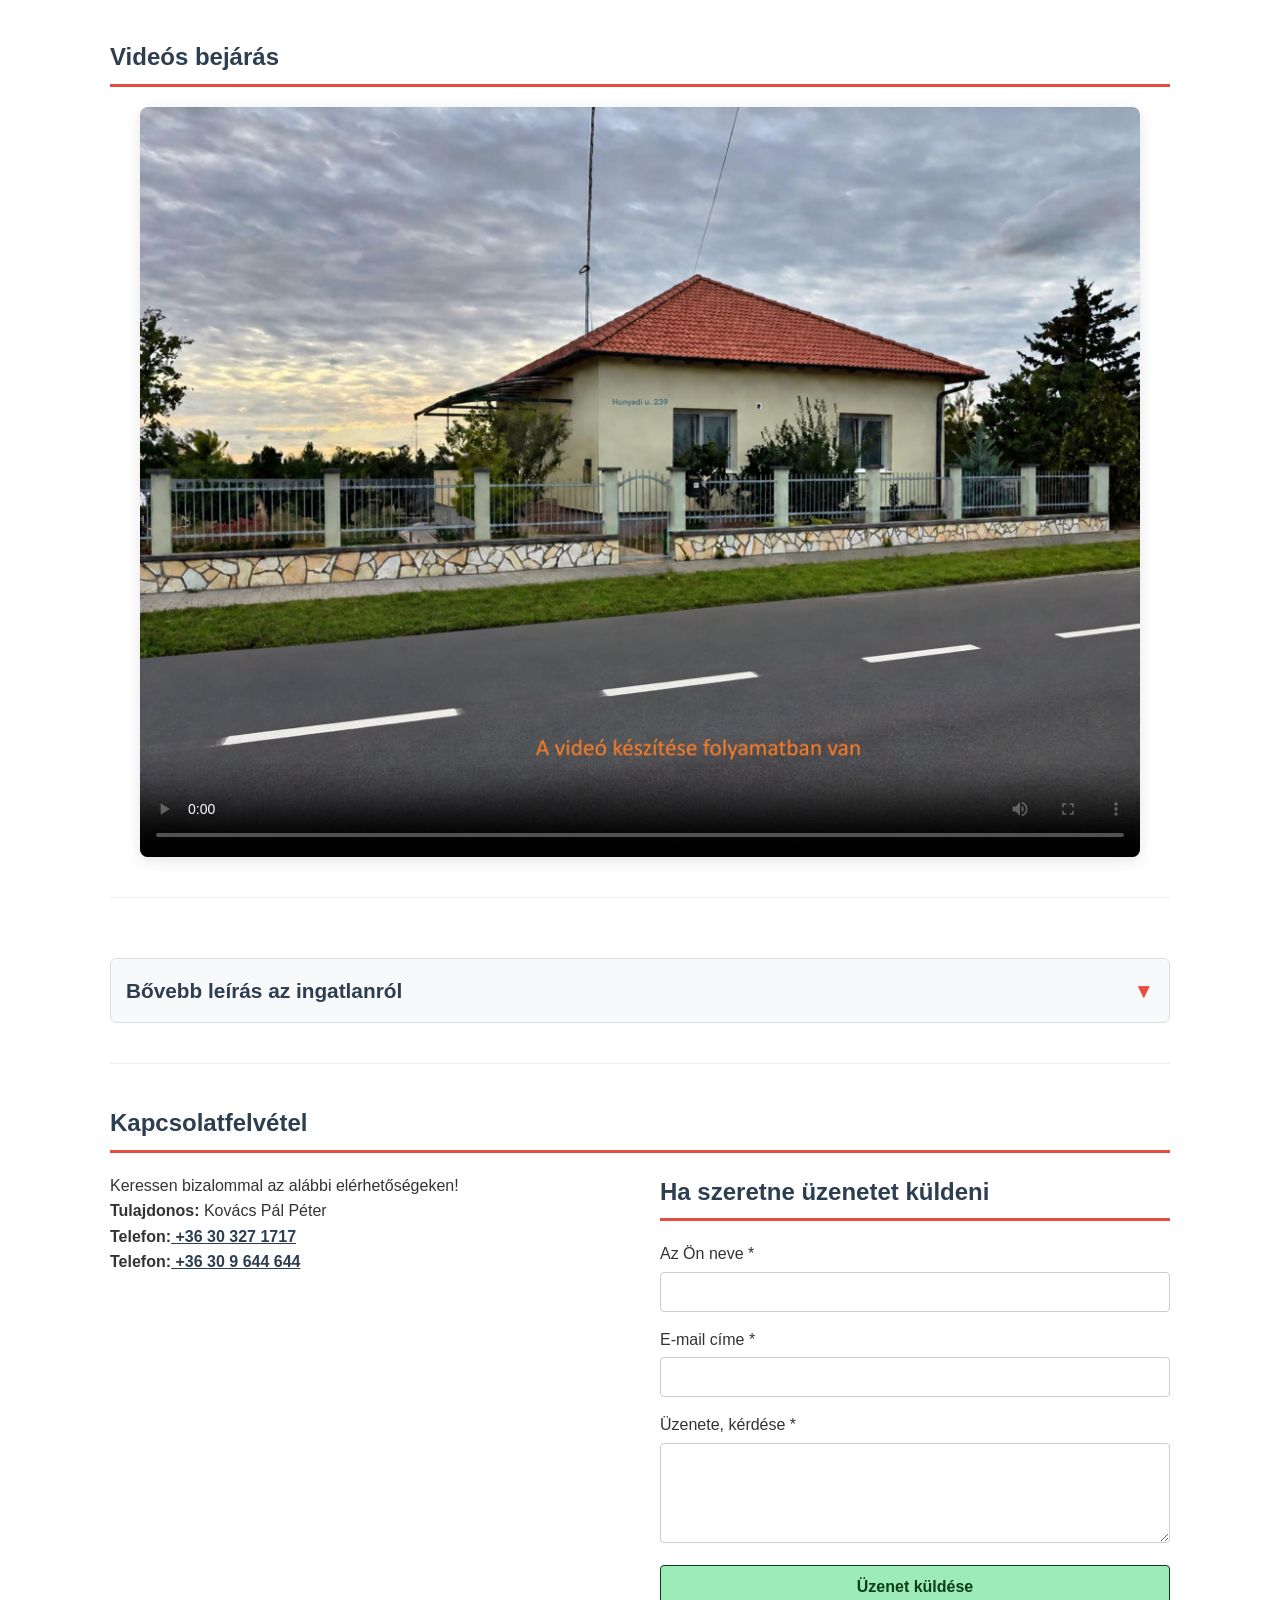
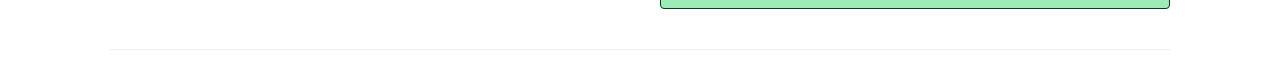
==== commit 780596a3: "Fix capitalization in price tag message" ====
--- a/index.html
+++ b/index.html
@@ -51,7 +51,7 @@
 			<div class="price-tag">160 Millió Ft</div>
 			<p>&nbsp;</p>
 			<p>A háttérkép csak ilusztráció</p>
-			<p class="price-tag">A WEBLAP MÉG NEM TELJESEN KÉSZ!</p>
+			<p class="price-tag">A Weblap még nem teljesen kész!</p>
 		</header>
 		
 		<div class="container">
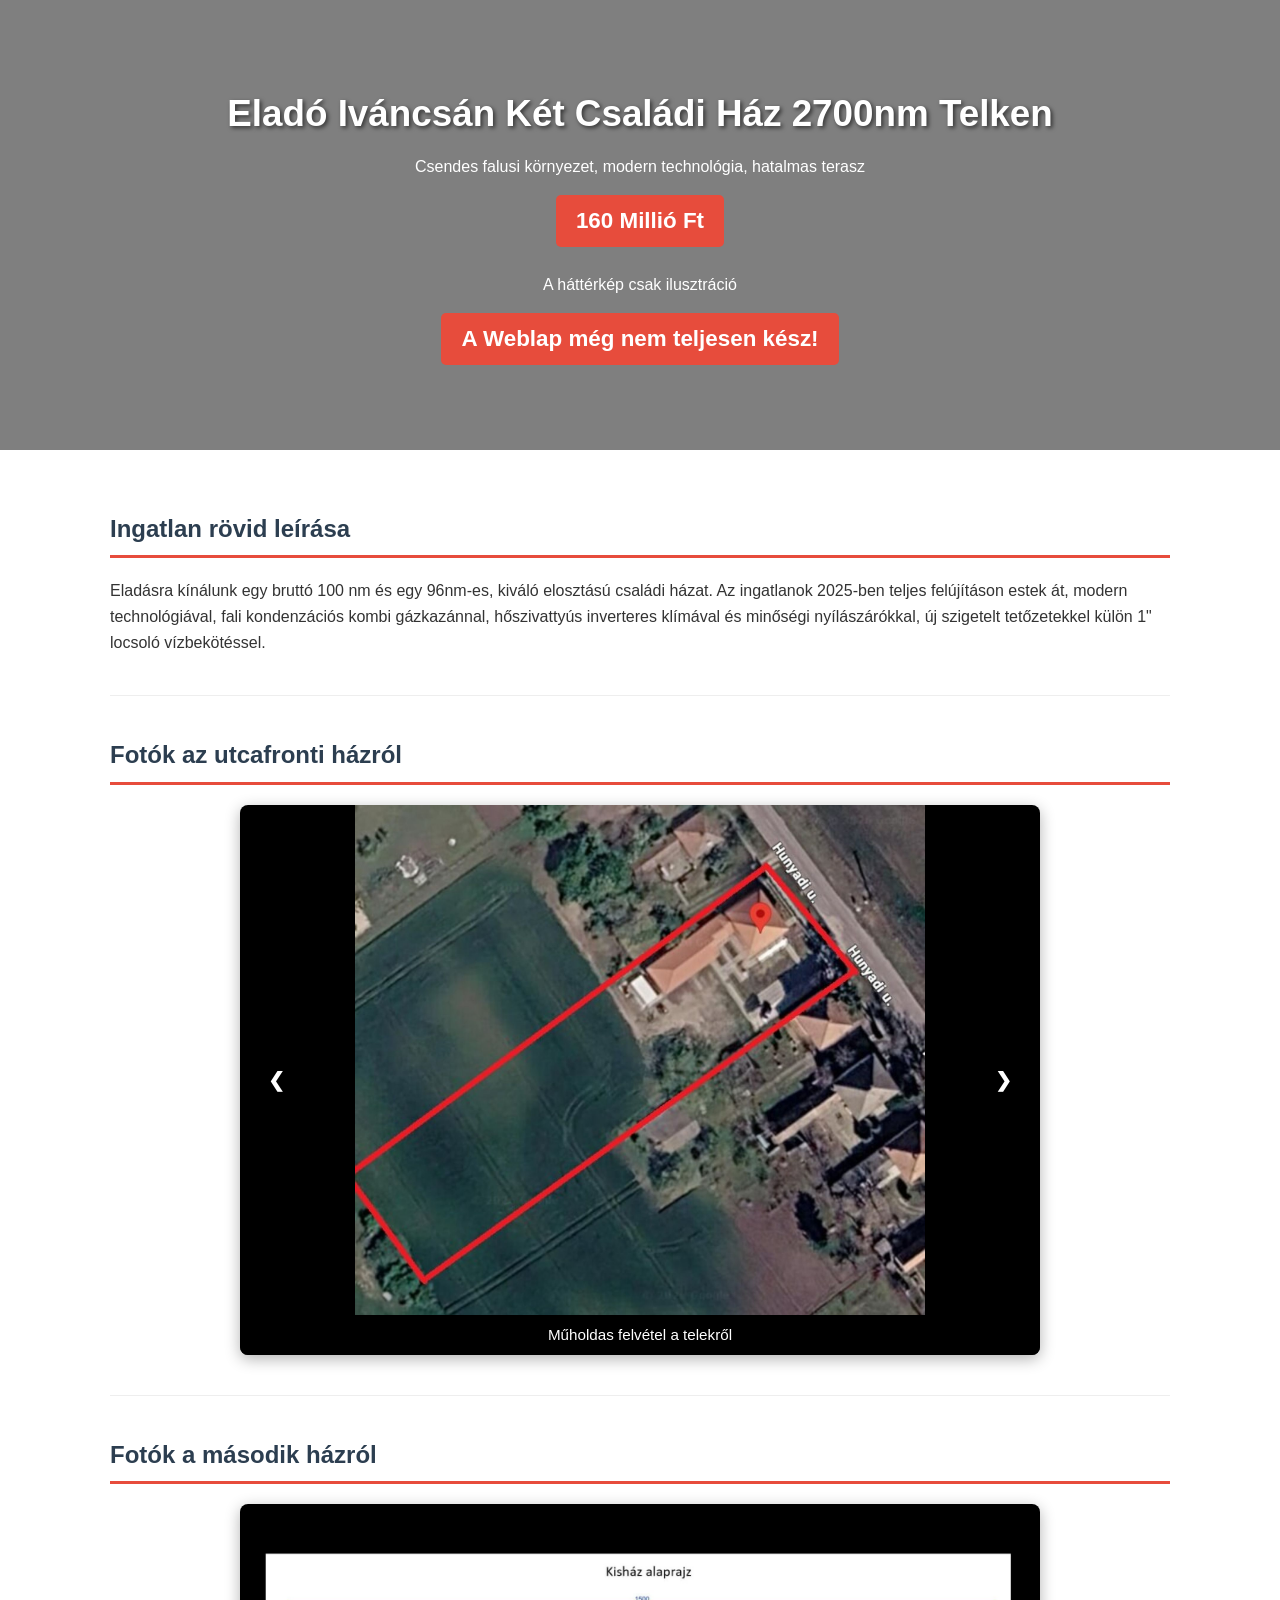
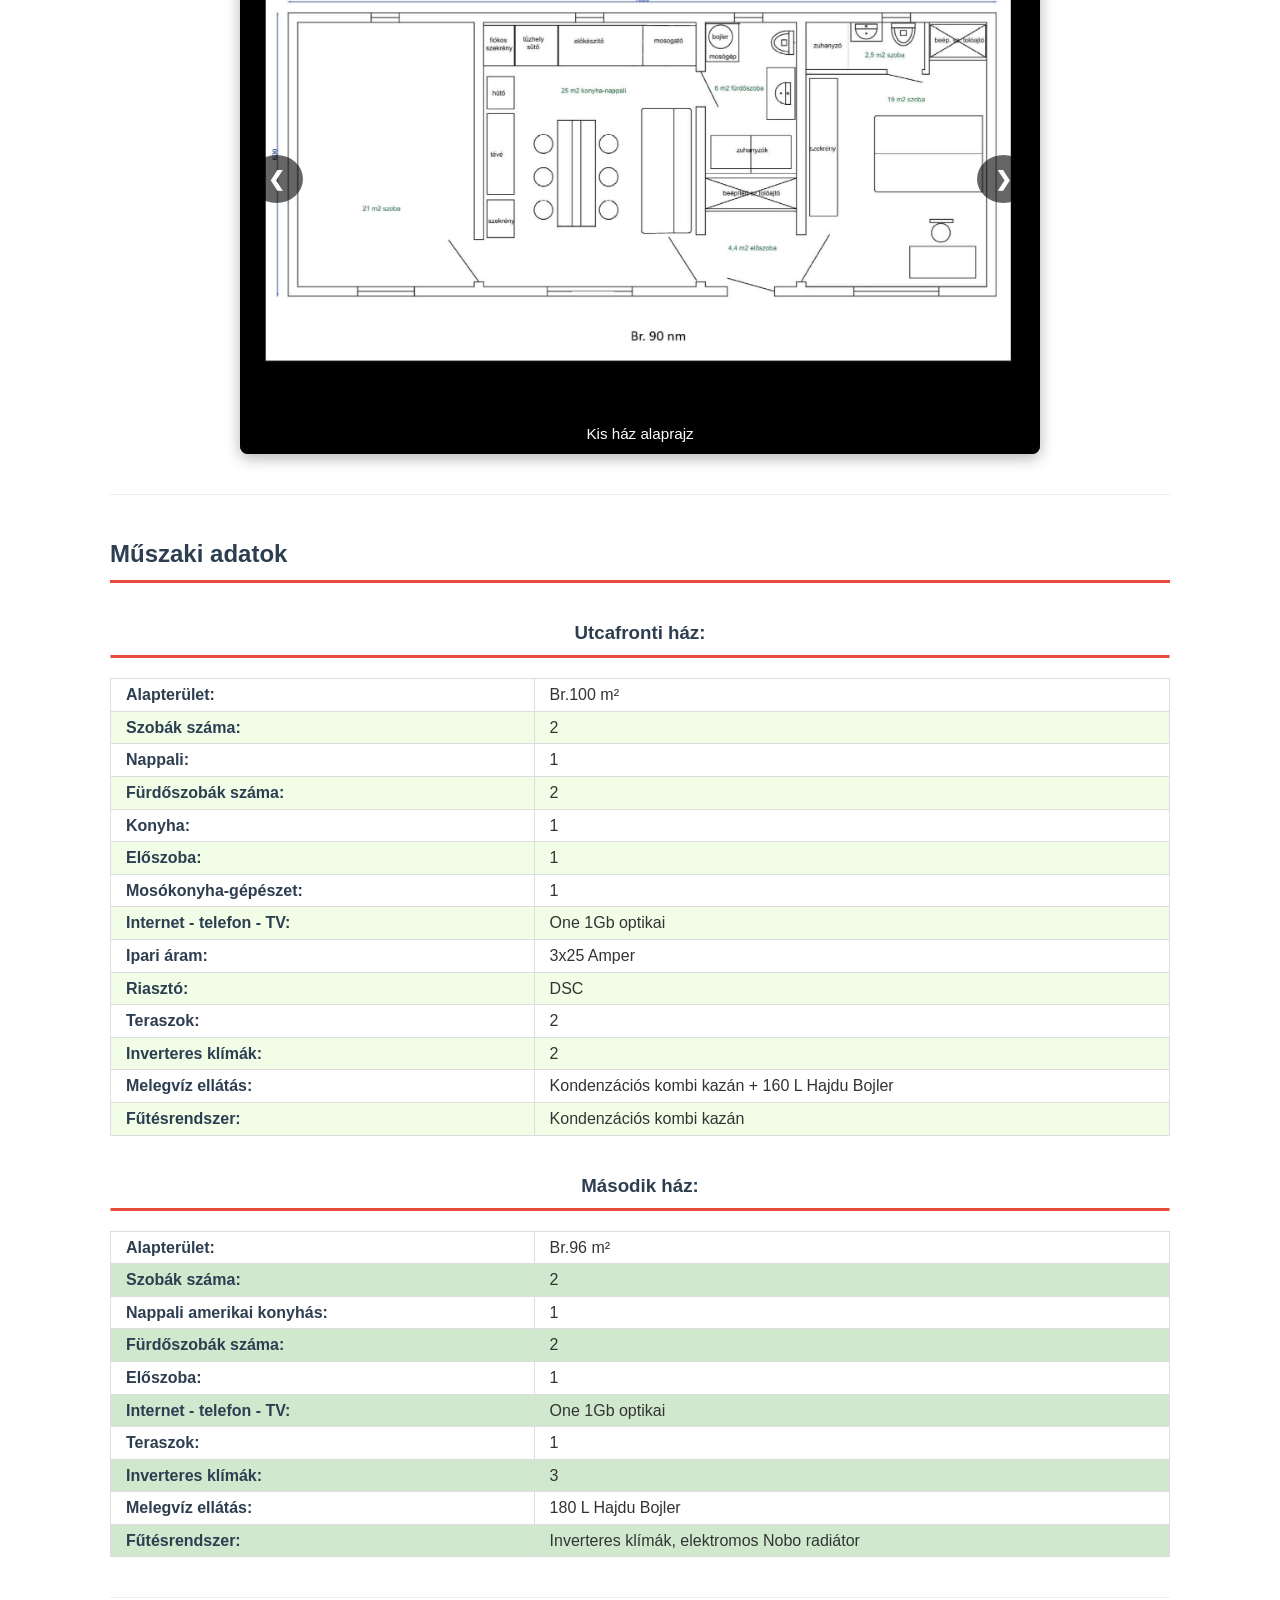
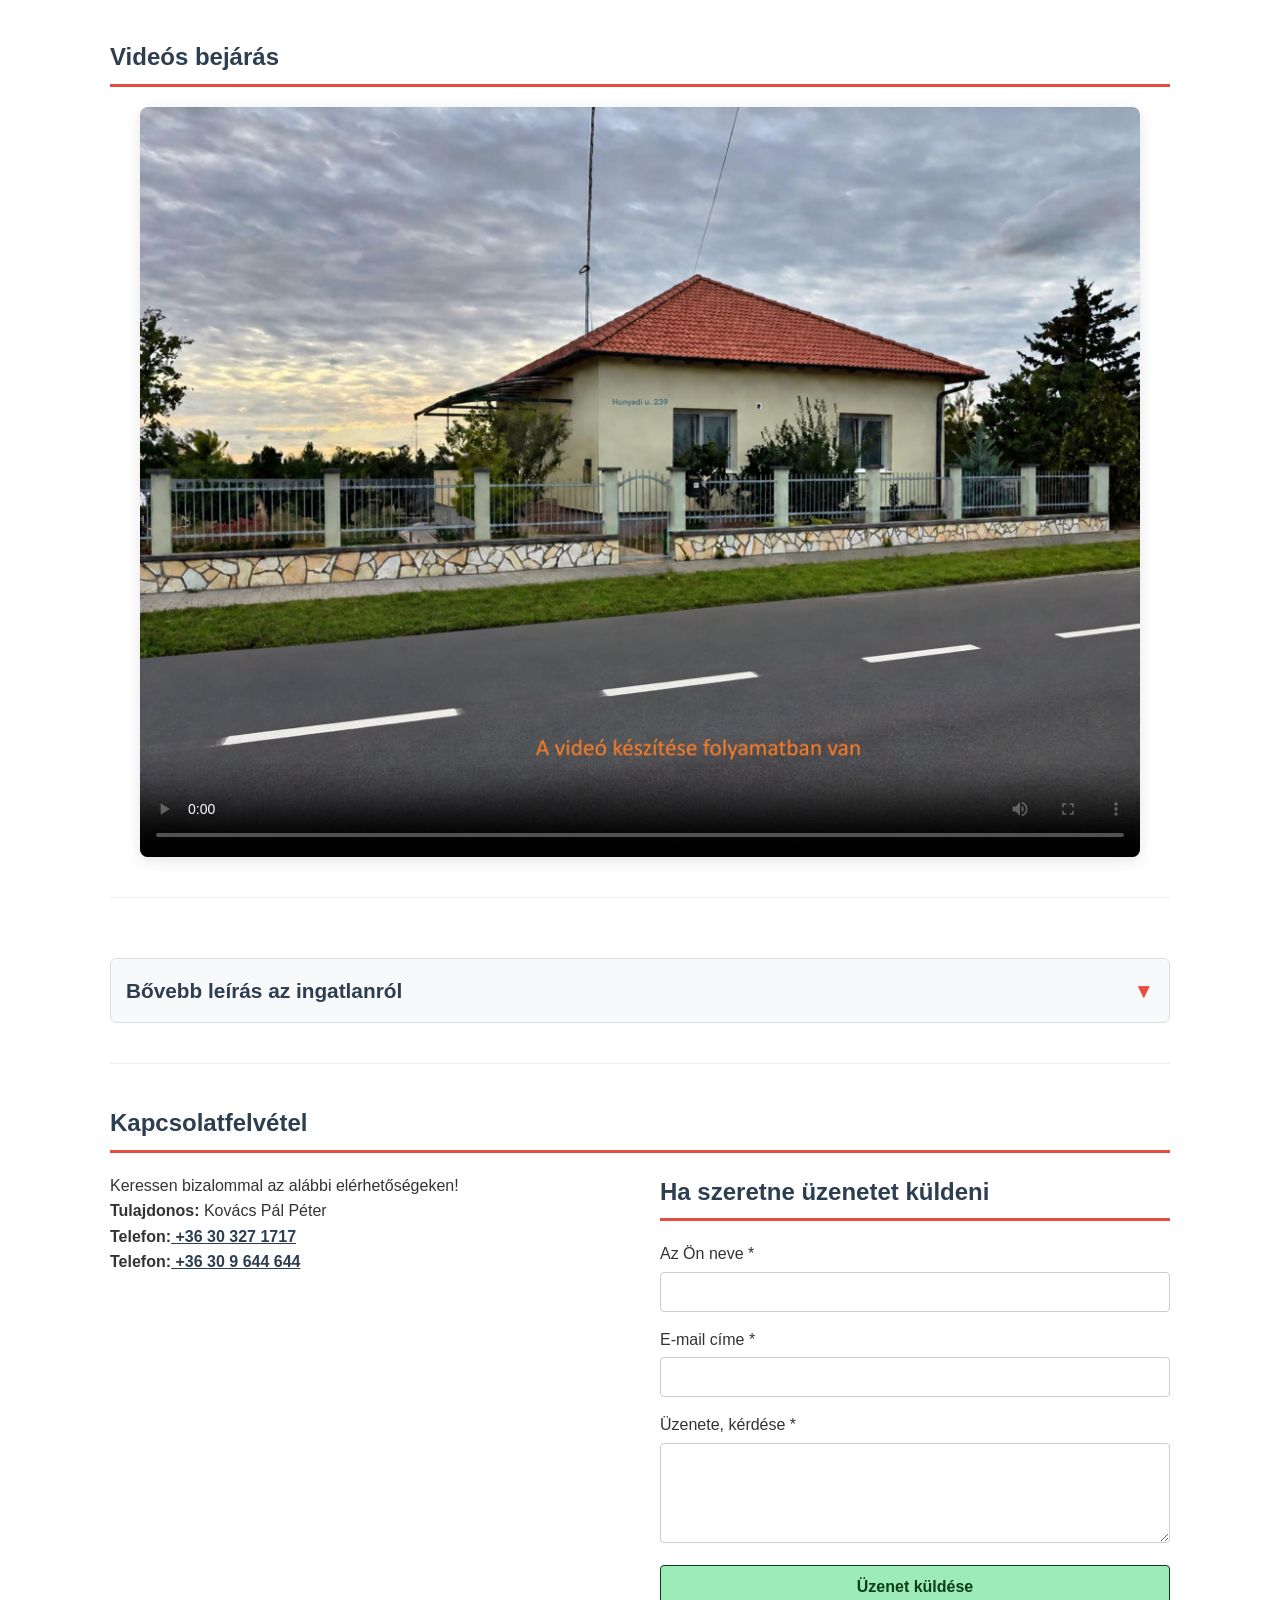
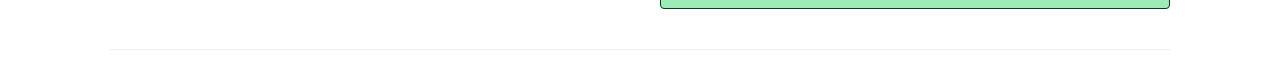
==== commit dda4f14f: "Change structured data to RealEstateListing format Updated structured data to use RealEstateListing " ====
--- a/index.html
+++ b/index.html
@@ -18,23 +18,46 @@
 		<script type="text/javascript" src="js/galery.js" defer></script>
 
 		<!-- Google Strukturált Adatok -->
-		    <script type="application/ld+json">
-    {
-      "@context": "https://schema.org",
-      "@type": "Product",
-      "name": "Két családi ház 2700nm telken Iváncsán",
-      "description": "Eladó két különálló családi ház Iváncsán egy hatalmas telken. Modern fűtésrendszer, hőszivattyús klímák.",
-      "image": "https://kamakker.github.io/haz/img/kert/utcafrontj.jpg",
-      "offers": {
-        "@type": "Offer",
-        "price": "160000000",
-        "priceCurrency": "HUF",
-        "priceValidUntil": "2027-12-31",
-        "availability": "https://schema.org",
-        "url": "https://kamakker.github.io/haz/"
-      }
-    }
-    </script>
+		<script type="application/ld+json">
+		{
+		  "@context": "https://schema.org",
+		  "@type": "RealEstateListing",
+		  "name": "Két családi ház 2700nm telken Iváncsán",
+		  "description": "Eladó két különálló családi ház Iváncsán egy hatalmas telken. Modern fűtésrendszer, hőszivattyús klímák.",
+		  "image": "https://kamakker.github.io/haz/img/kert/utcafrontj.jpg",
+		  "datePosted": "2026-09-29",
+		  "mainEntity": {
+			"@type": "SingleFamilyResidence",
+			"name": "Kétgenerációs, modern családi házak",
+			"address": {
+			  "@type": "PostalAddress",
+			  "addressLocality": "Iváncsa",
+			  "addressRegion": "Fejér Megye",
+			  "addressCountry": "HU"
+			},
+			"numberOfRooms": 4,
+			"floorSize": {
+			  "@type": "QuantitativeValue",
+			  "value": 196,
+			  "unitCode": "MTK"
+			}
+		  },
+		  "offers": {
+			"@type": "Offer",
+			"price": "160000000",
+			"priceCurrency": "HUF",
+			"validFrom": "2026-09-29",
+			"priceSpecification": {
+			  "@type": "PriceSpecification",
+			  "price": "160000000",
+			  "priceCurrency": "HUF",
+			  "valueAddedTaxIncluded": true,
+			  "priceValidUntil": "2027-12-31"
+			},
+			"url": "https://kamakker.github.io/haz/"
+		  }
+		}
+		</script>
 
 		<!-- Közösségi média megjelenés (Facebook, Viber megosztáshoz) -->
 		<meta property="og:type" content="website">
--- a/css/index.css
+++ b/css/index.css
@@ -12,7 +12,7 @@
     background: linear-gradient(rgba(0,0,0,0.5), rgba(0,0,0,0.5)), url('https://images.unsplash.com/photo-1564013799919-ab600027ffc6?auto=format&fit=crop&w=1200&q=80') no-repeat center center/cover;
     height: 50vh; color: white; display: flex; flex-direction: column; justify-content: center; align-items: center; text-align: center; padding: 20px;
 }
-.hero h1 { font-size: 2.5rem; margin-bottom: 10px; text-shadow: 2px 2px 4px rgba(0,0,0,0.6); }
+.hero h1 { font-size: 2.3rem; margin-bottom: 10px; text-shadow: 2px 2px 4px rgba(0,0,0,0.6); }
 .price-tag { background-color: var(--accent); padding: 8px 20px; border-radius: 5px; margin-top: 15px; font-weight: bold; font-size: 1.4rem; }
 section { padding: 40px 0; border-bottom: 1px solid #eee; }
 h2 { color: var(--primary); margin-bottom: 20px; position: relative; padding-bottom: 10px; }
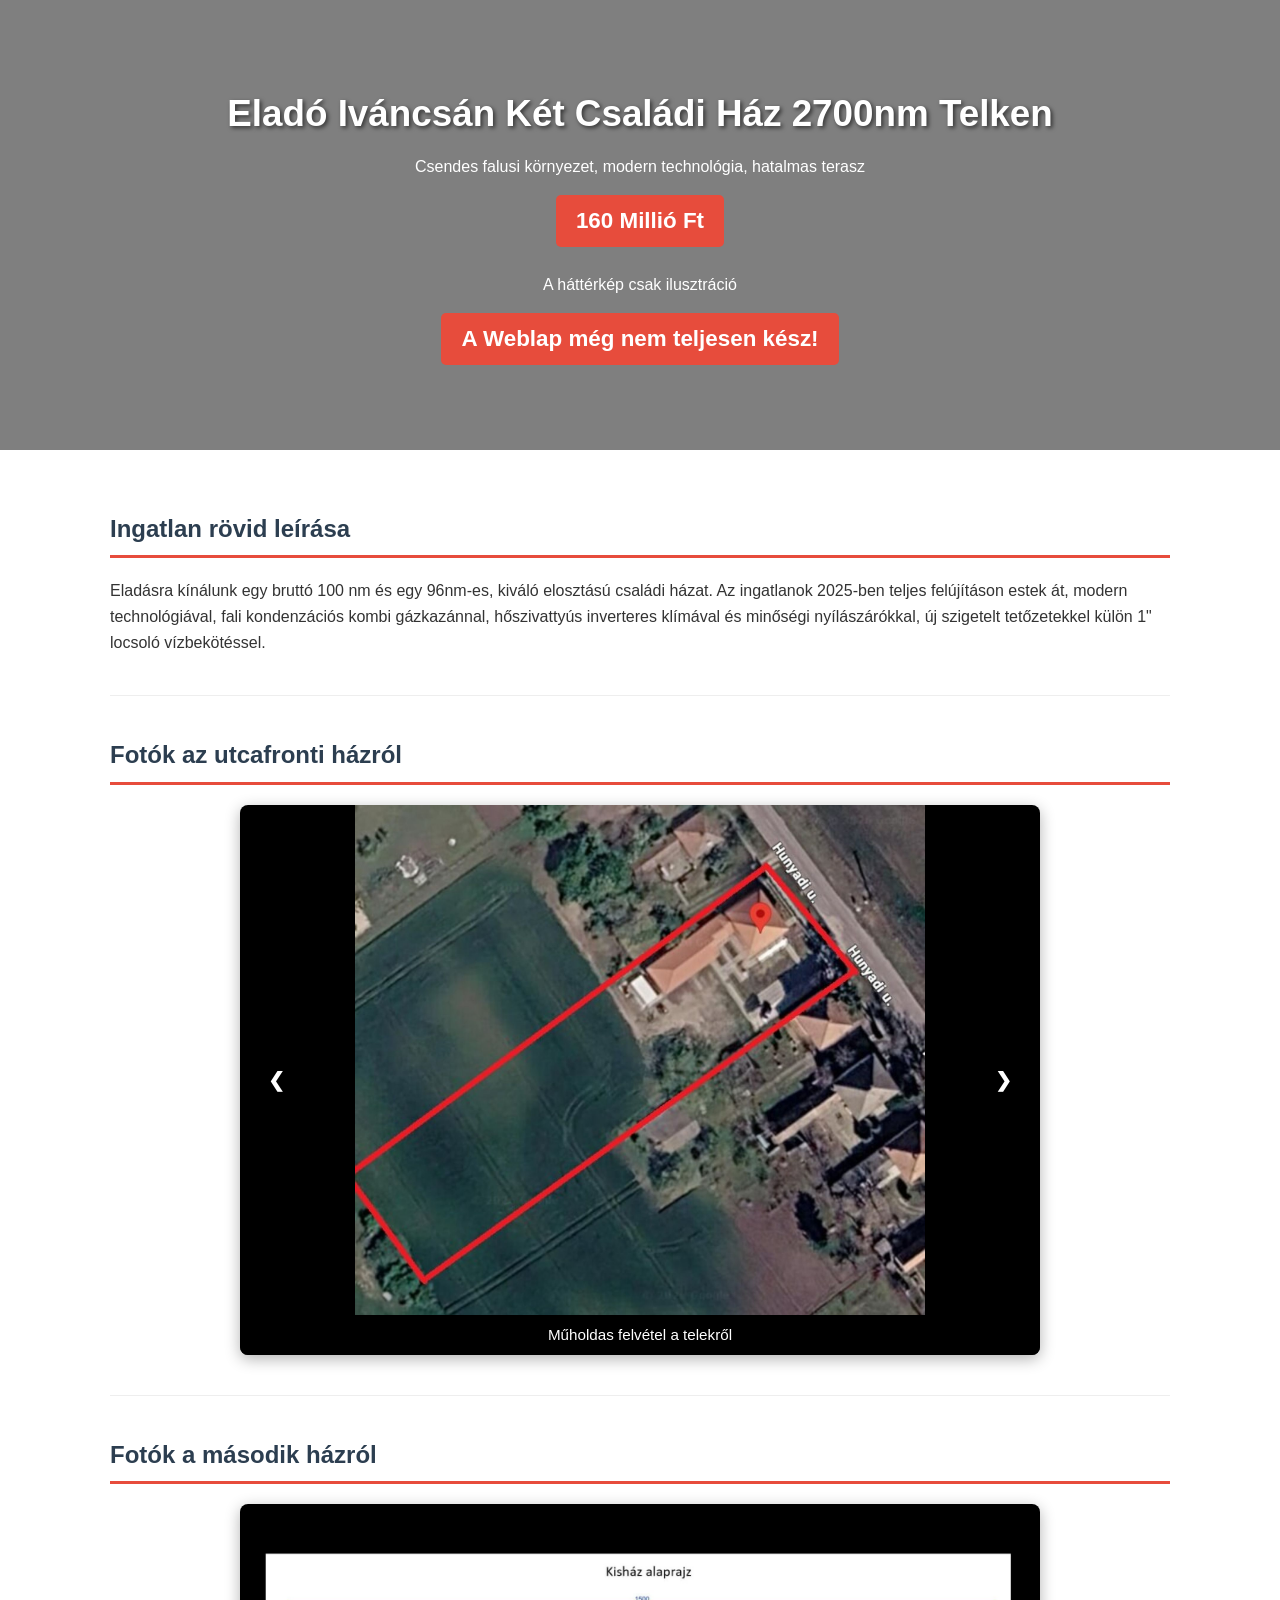
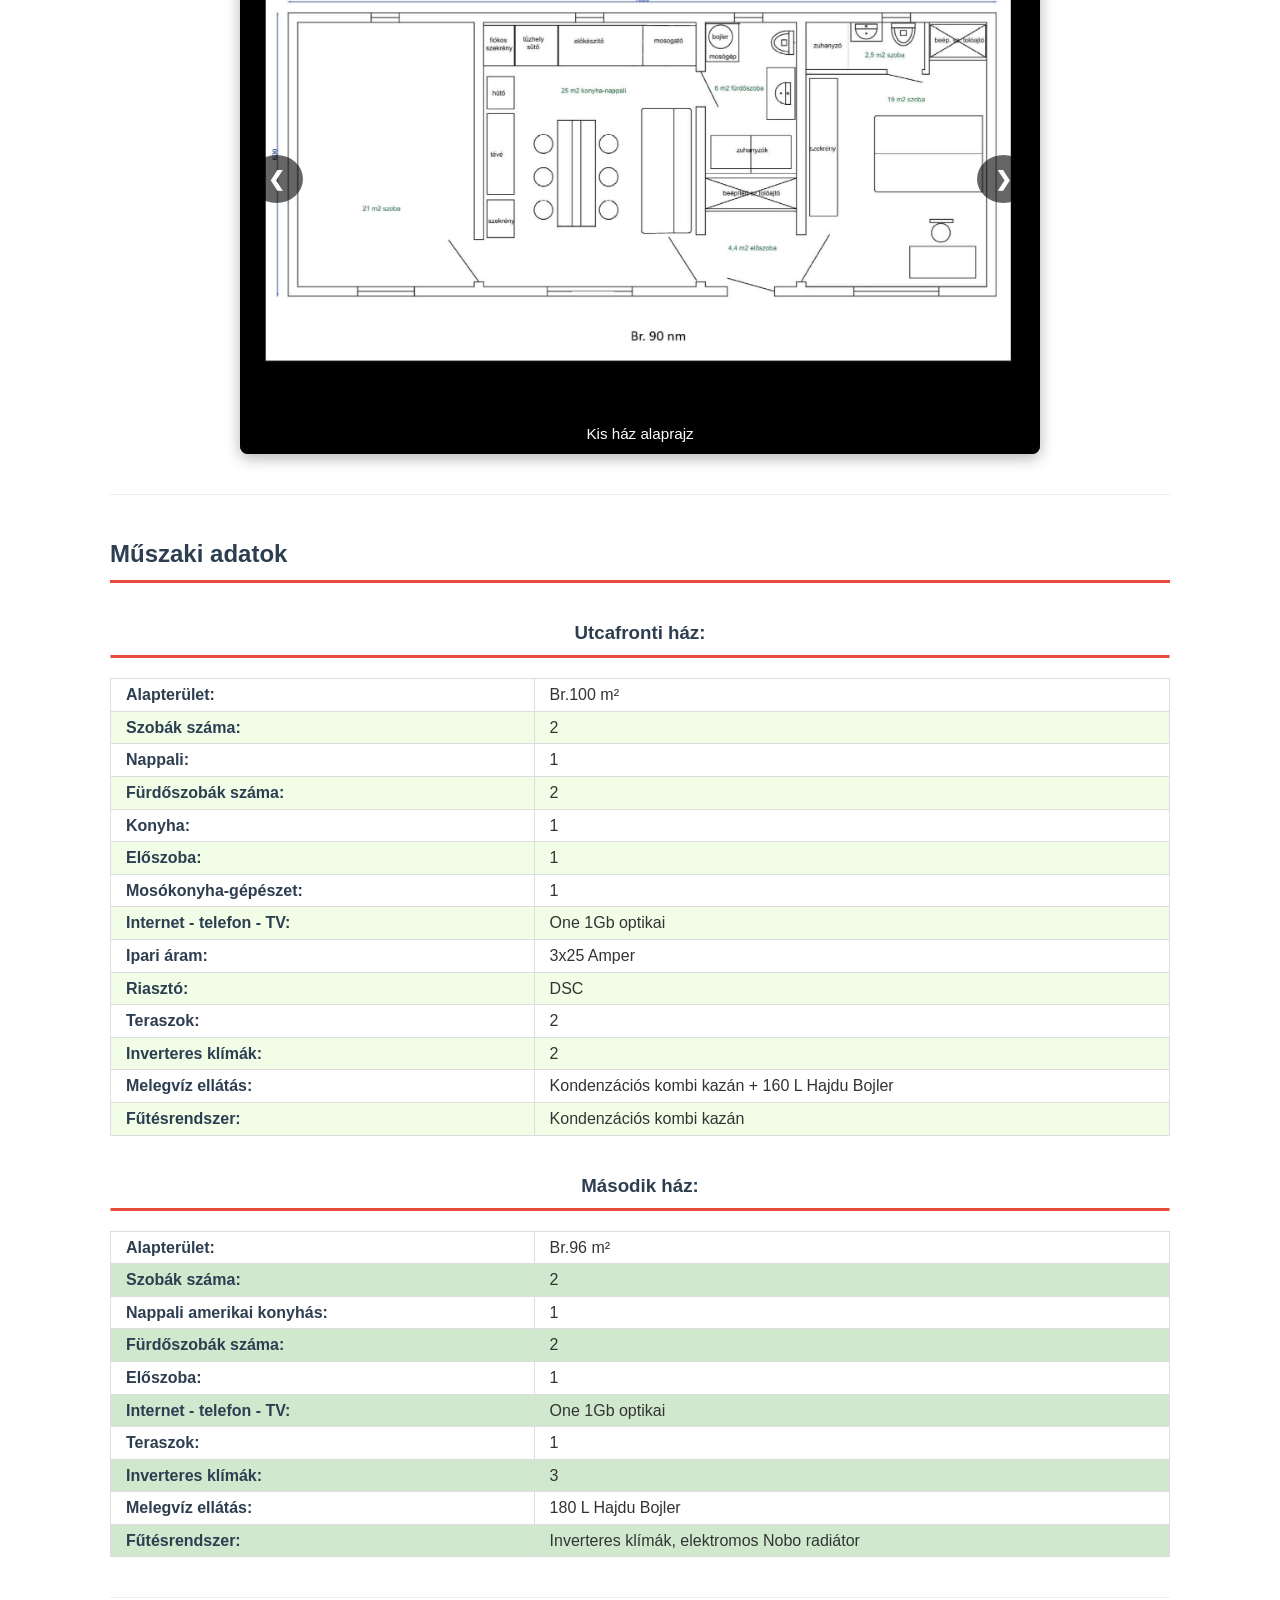
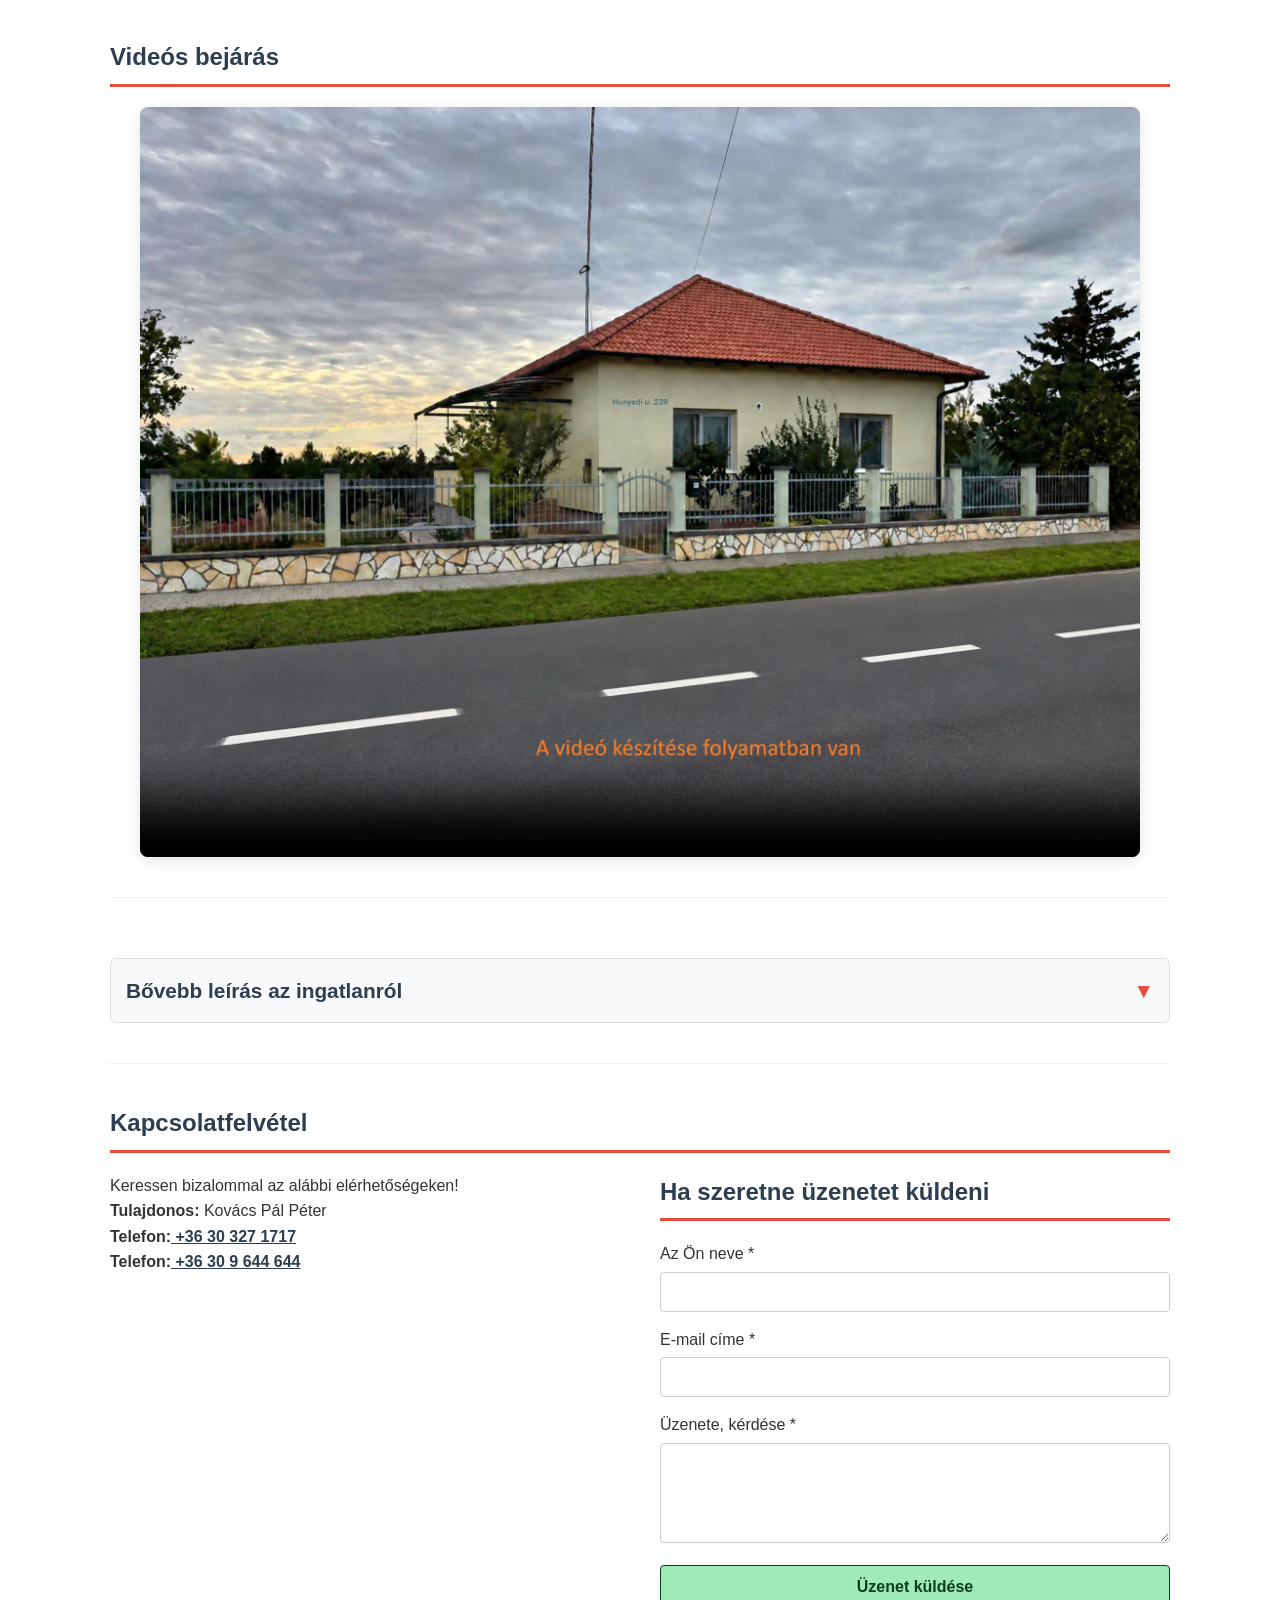
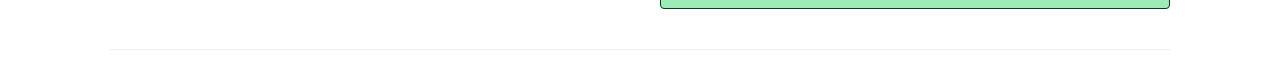
==== commit 4c4e3007: "Update URL in index.html" ====
--- a/index.html
+++ b/index.html
@@ -54,7 +54,7 @@
 			  "valueAddedTaxIncluded": true,
 			  "priceValidUntil": "2027-12-31"
 			},
-			"url": "https://kamakker.github.io/haz/"
+			
 		  }
 		}
 		</script>
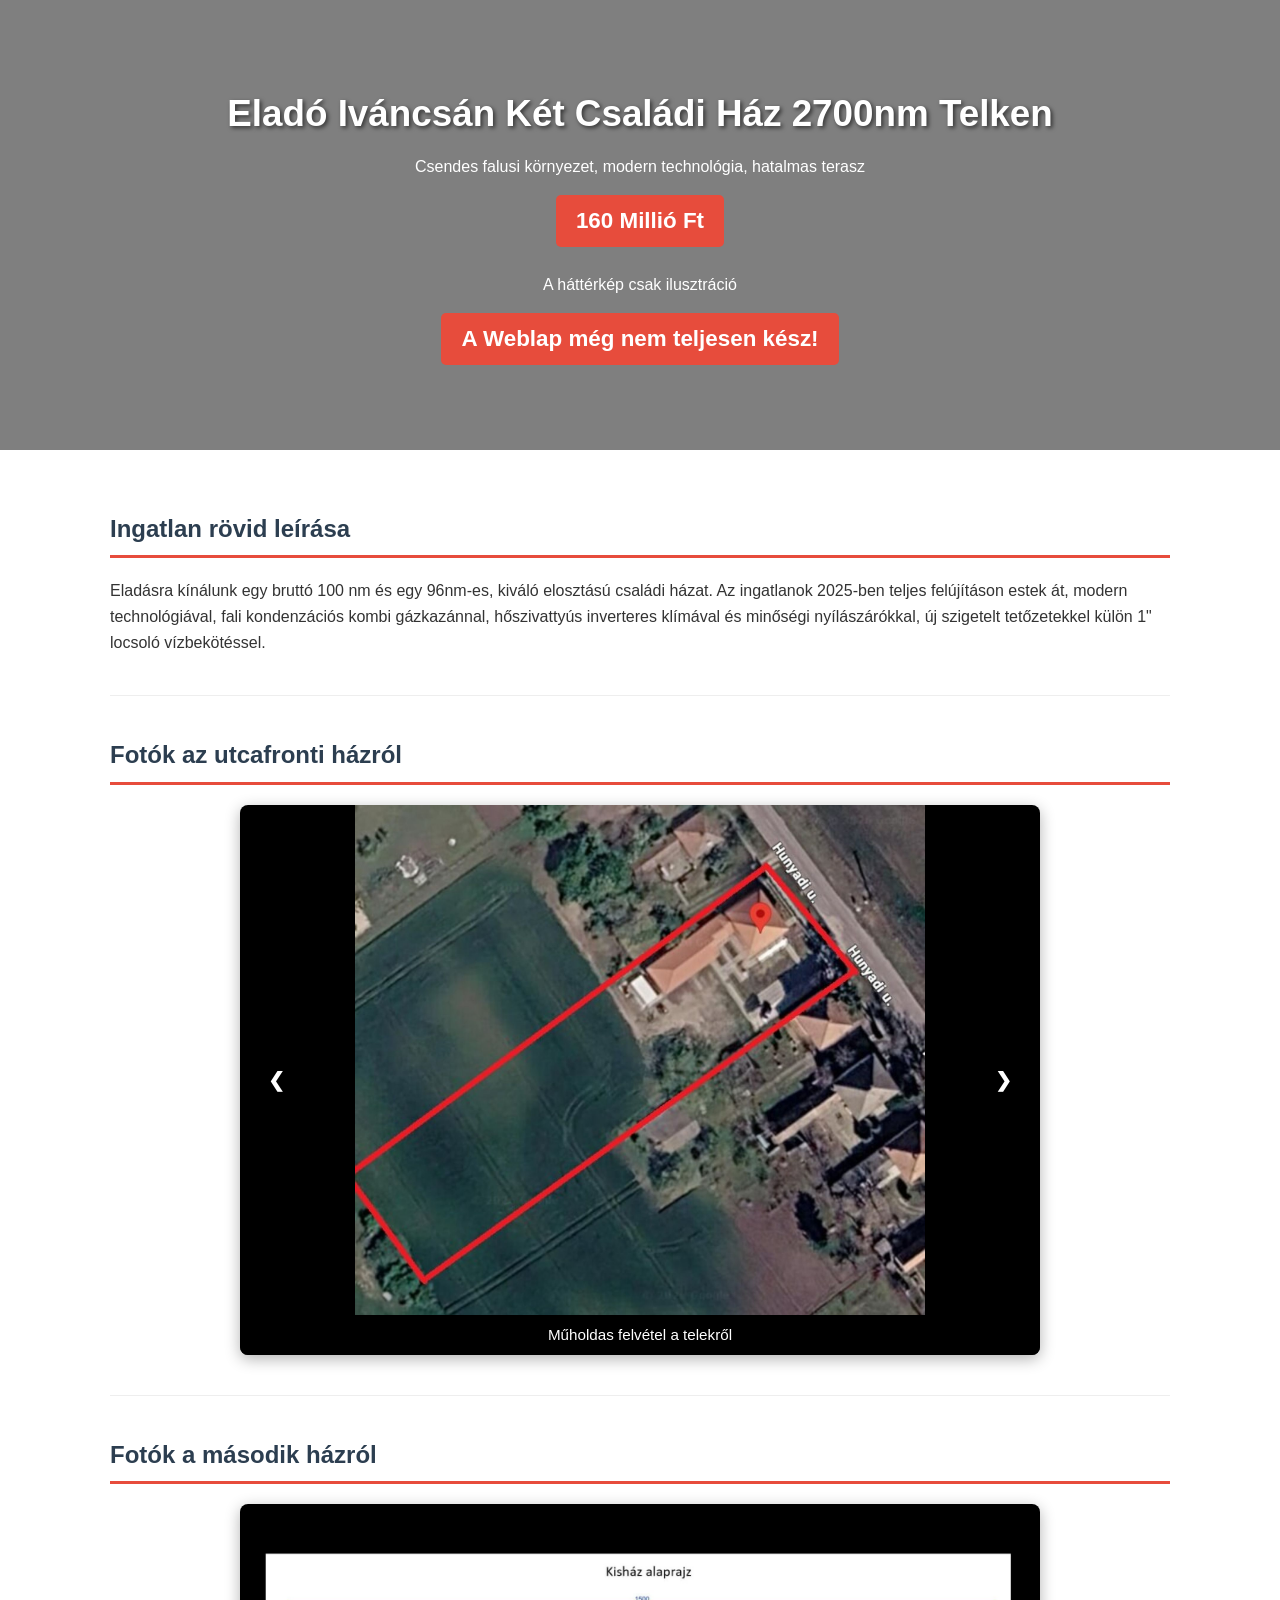
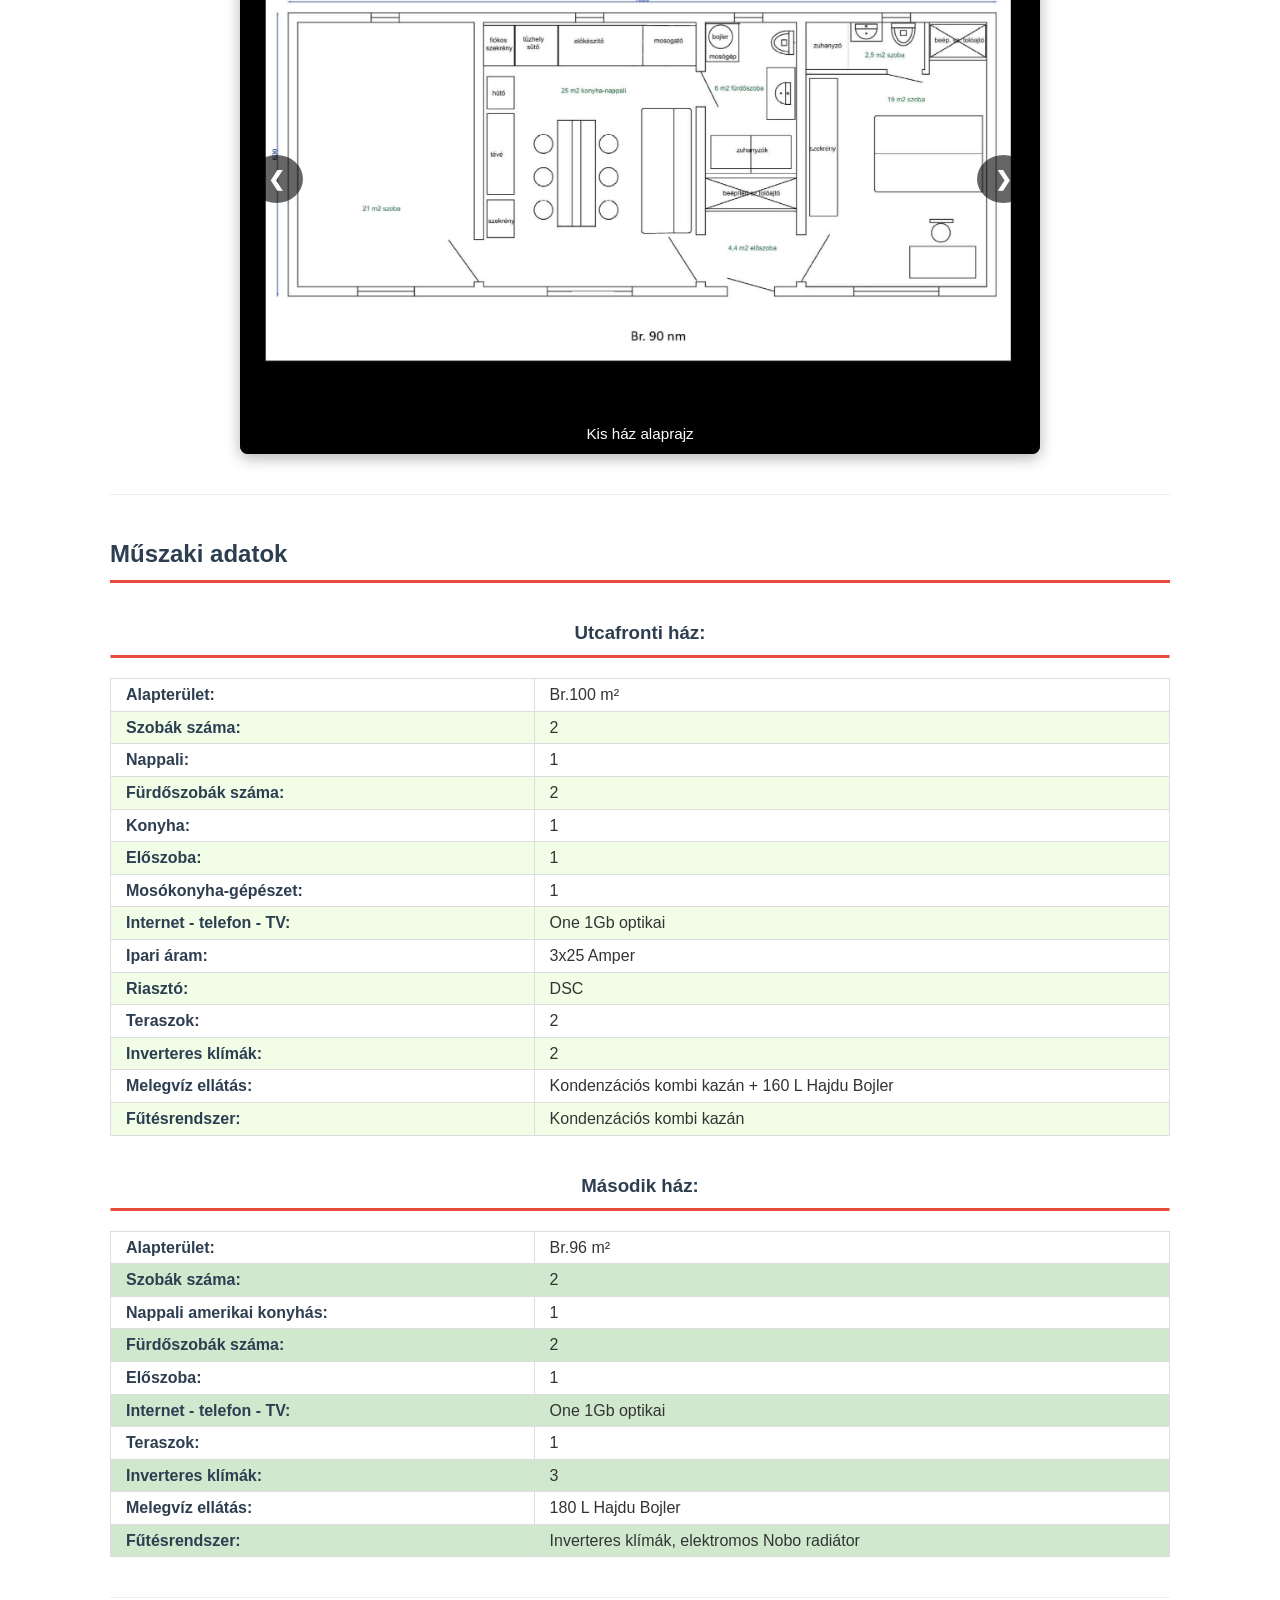
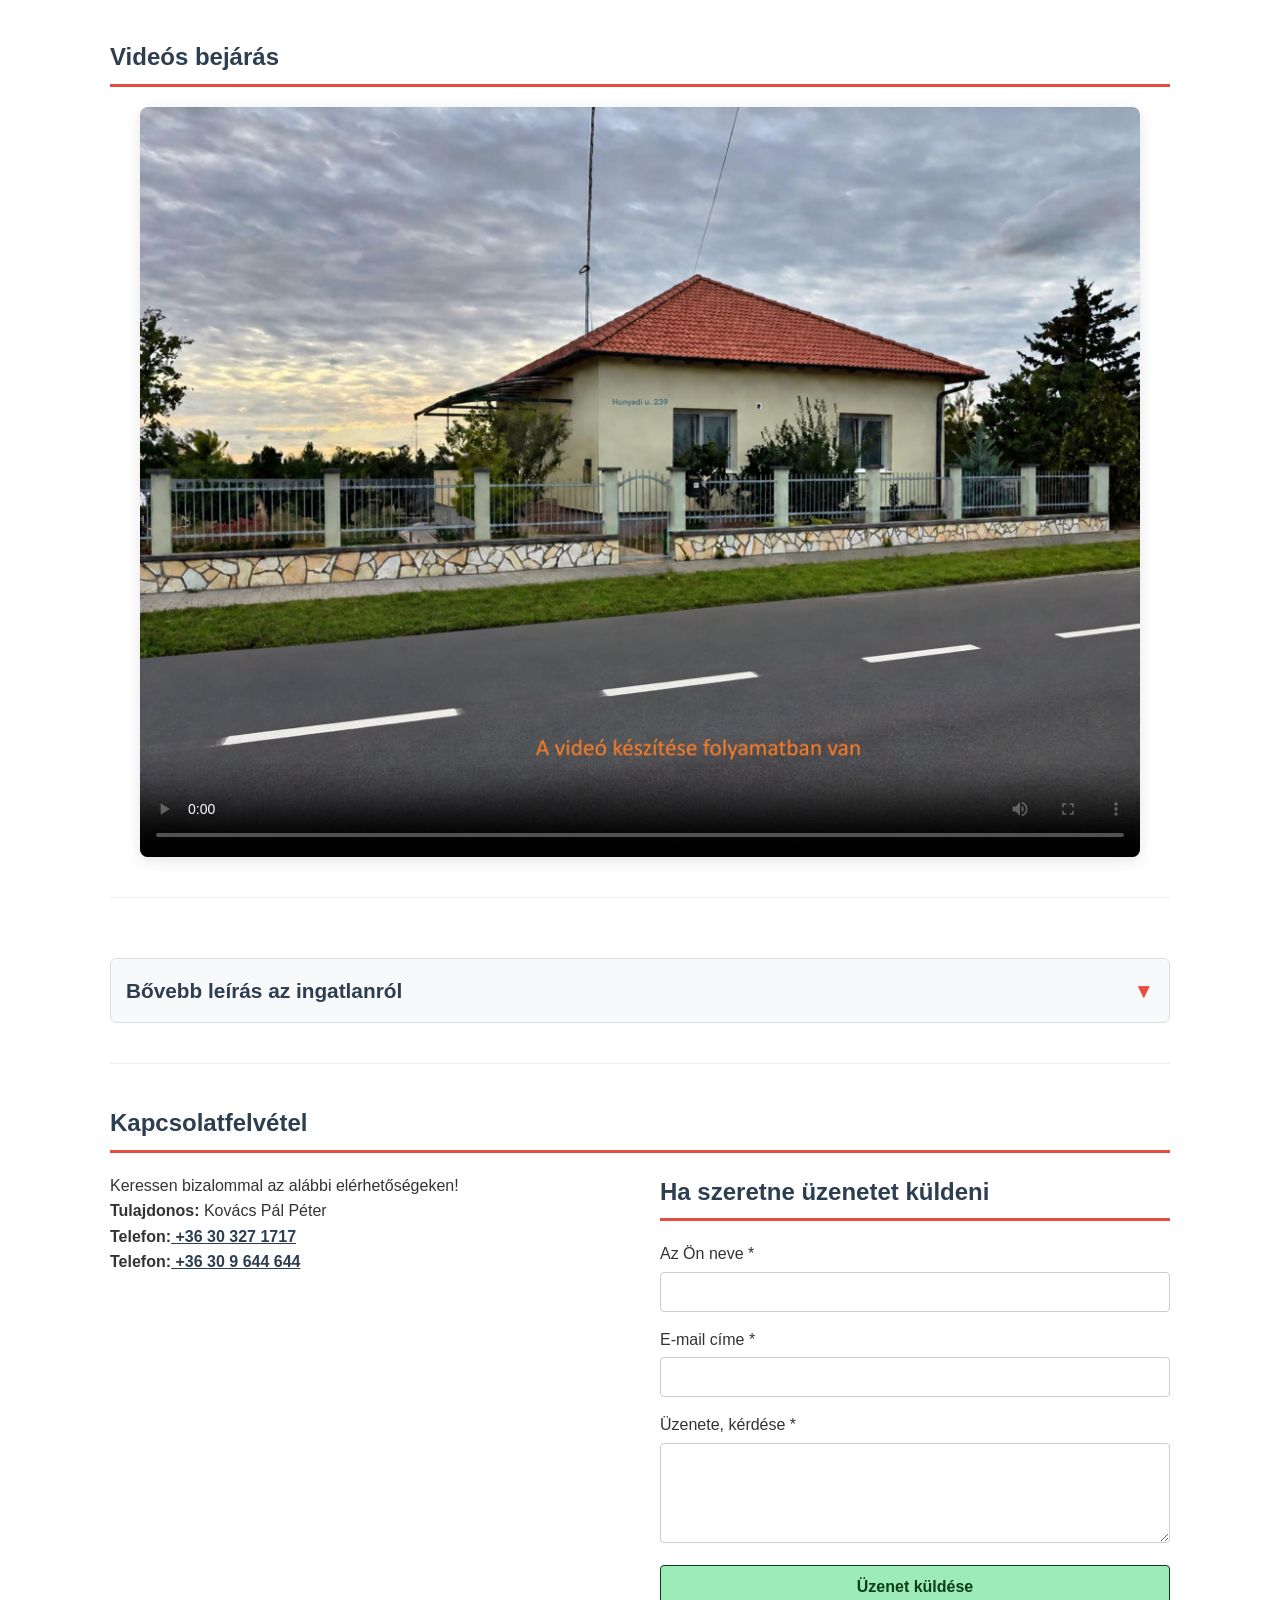
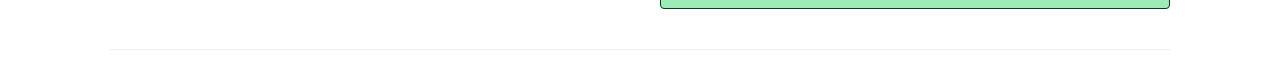
==== commit d6c41713: "Fix JSON syntax in index.html" ====
--- a/index.html
+++ b/index.html
@@ -53,7 +53,7 @@
 			  "priceCurrency": "HUF",
 			  "valueAddedTaxIncluded": true,
 			  "priceValidUntil": "2027-12-31"
-			},
+			}
 			
 		  }
 		}
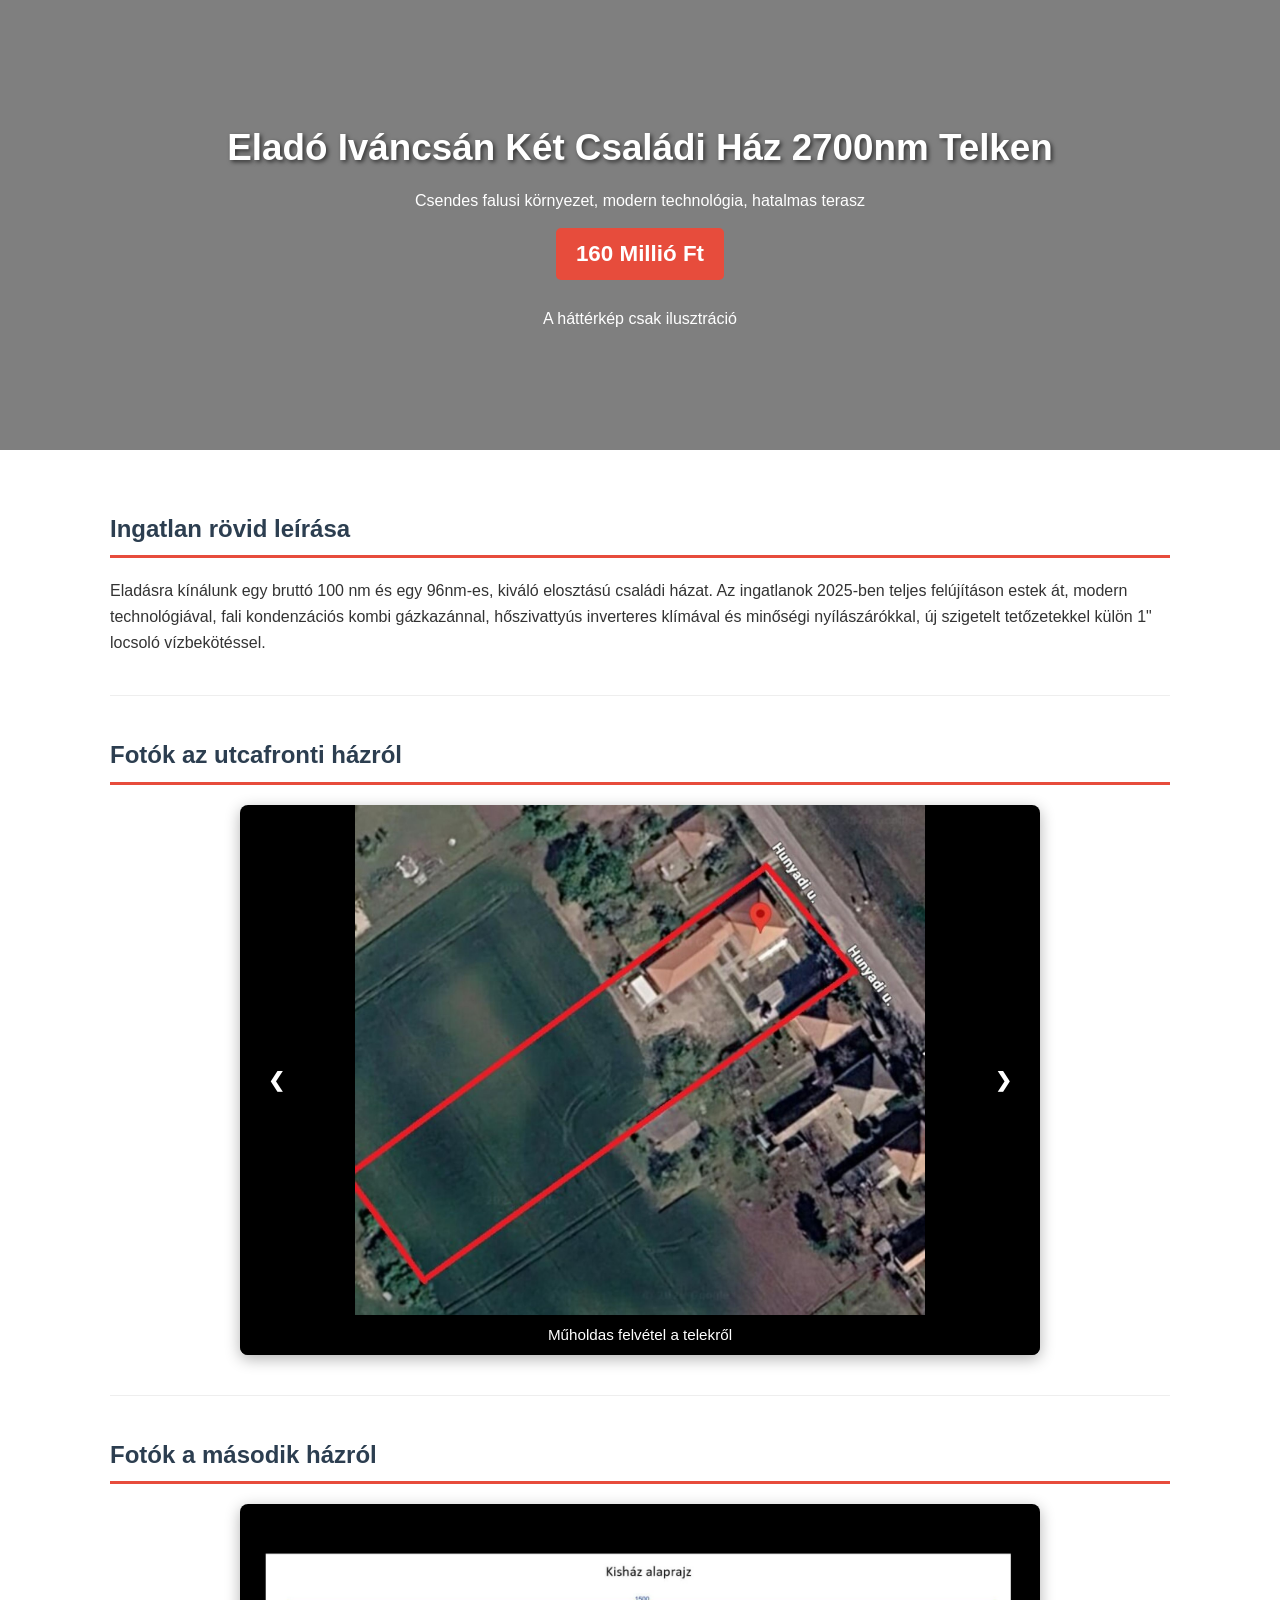
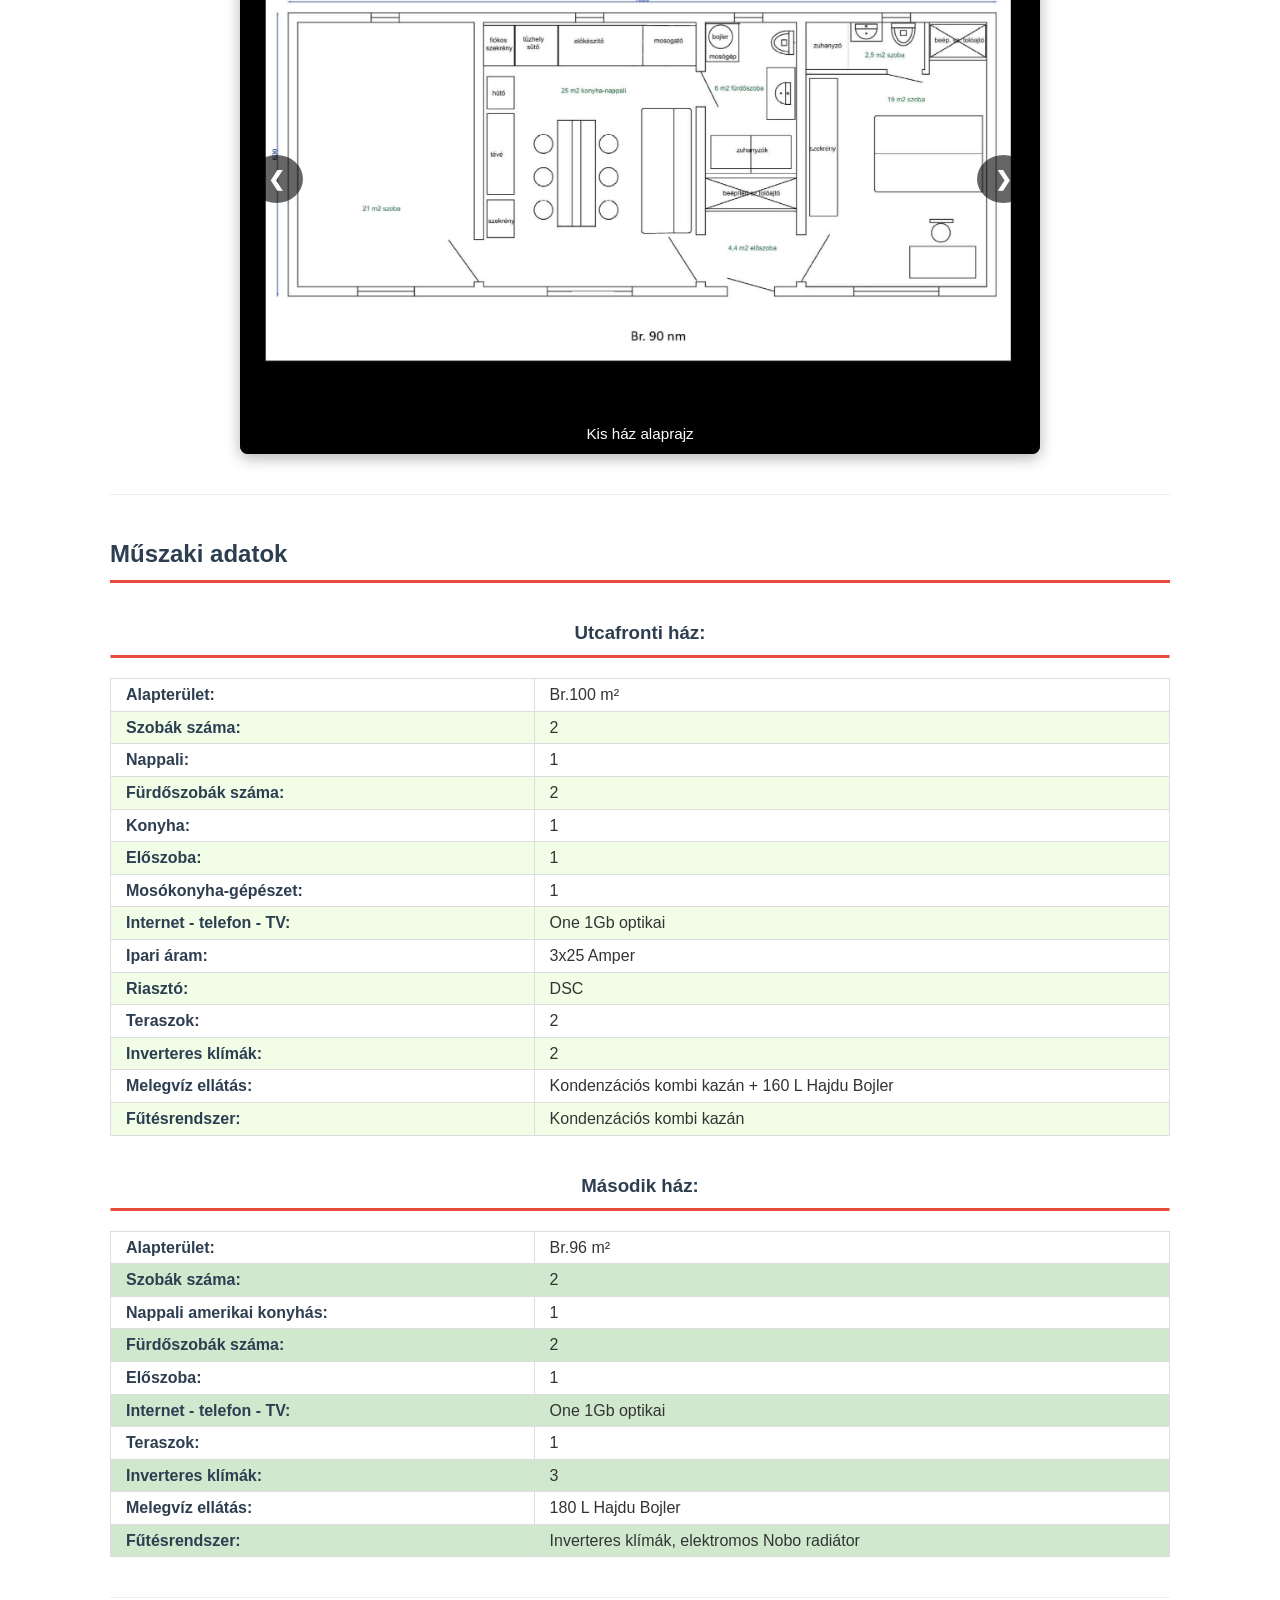
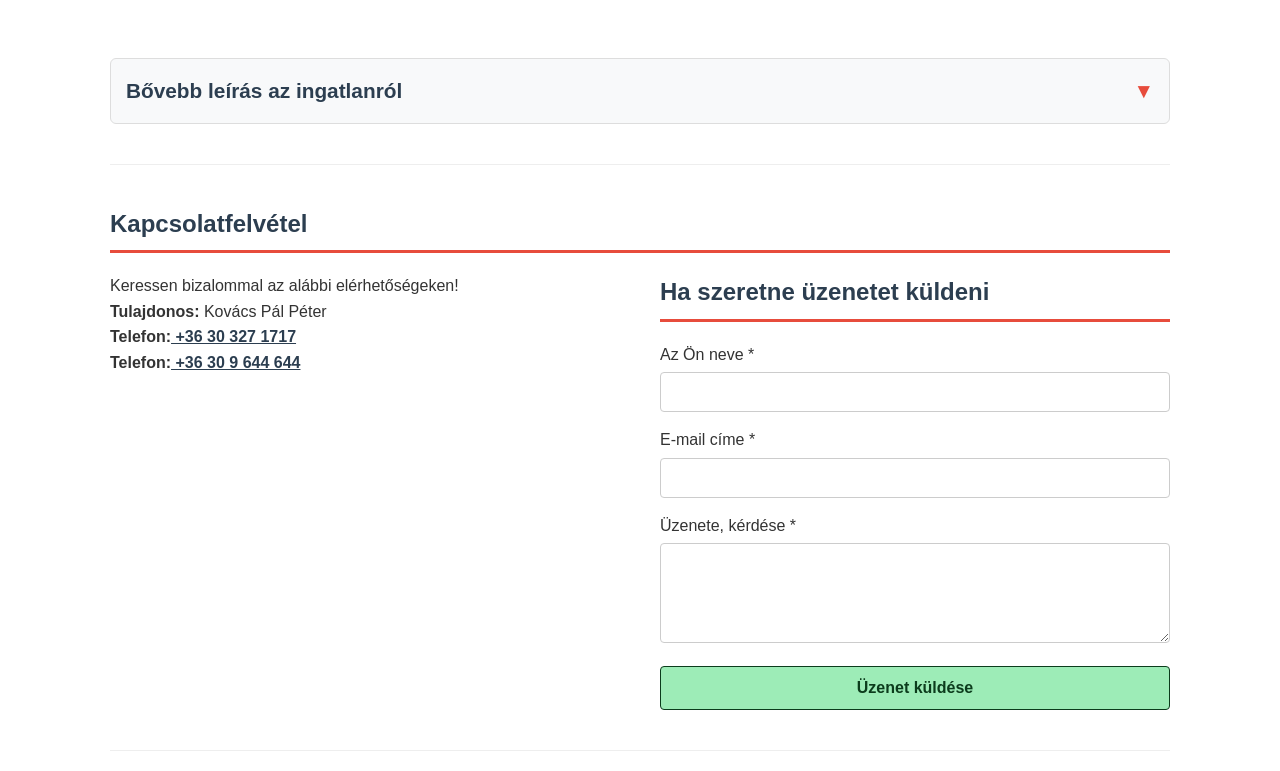
==== commit 1bb3b6de: "Comment out unfinished HTML sections Comment out incomplete sections for future updates." ====
--- a/index.html
+++ b/index.html
@@ -47,13 +47,13 @@
 			"price": "160000000",
 			"priceCurrency": "HUF",
 			"validFrom": "2026-09-29",
-			"priceSpecification": {
-			  "@type": "PriceSpecification",
-			  "price": "160000000",
-			  "priceCurrency": "HUF",
-			  "valueAddedTaxIncluded": true,
-			  "priceValidUntil": "2027-12-31"
-			}
+				"priceSpecification": {
+				  "@type": "PriceSpecification",
+				  "price": "160000000",
+				  "priceCurrency": "HUF",
+				  "valueAddedTaxIncluded": true,
+				  "priceValidUntil": "2027-12-31"
+				}
 			
 		  }
 		}
@@ -74,7 +74,7 @@
 			<div class="price-tag">160 Millió Ft</div>
 			<p>&nbsp;</p>
 			<p>A háttérkép csak ilusztráció</p>
-			<p class="price-tag">A Weblap még nem teljesen kész!</p>
+			 <!-- <p class="price-tag">A Weblap még nem teljesen kész!</p> -->
 		</header>
 		
 		<div class="container">
@@ -157,14 +157,14 @@
 				</table>
 			</section>
 			
-<section id="video">
+<!-- <section id="video">
 				<h2>Videós bejárás</h2>
 				<div class="video-wrapper">
 					<video controls poster="img/kert/utcafrontj1.jpg" style="width: 100%; height: auto;">
 						<source src="https://www.w3schools.com/html/mov_bbb.mp4" type="video/mp4">
 					</video>
 				</div>
-			</section>
+			</section> -->
 			
 			<section id="plusz">
 				<details>
